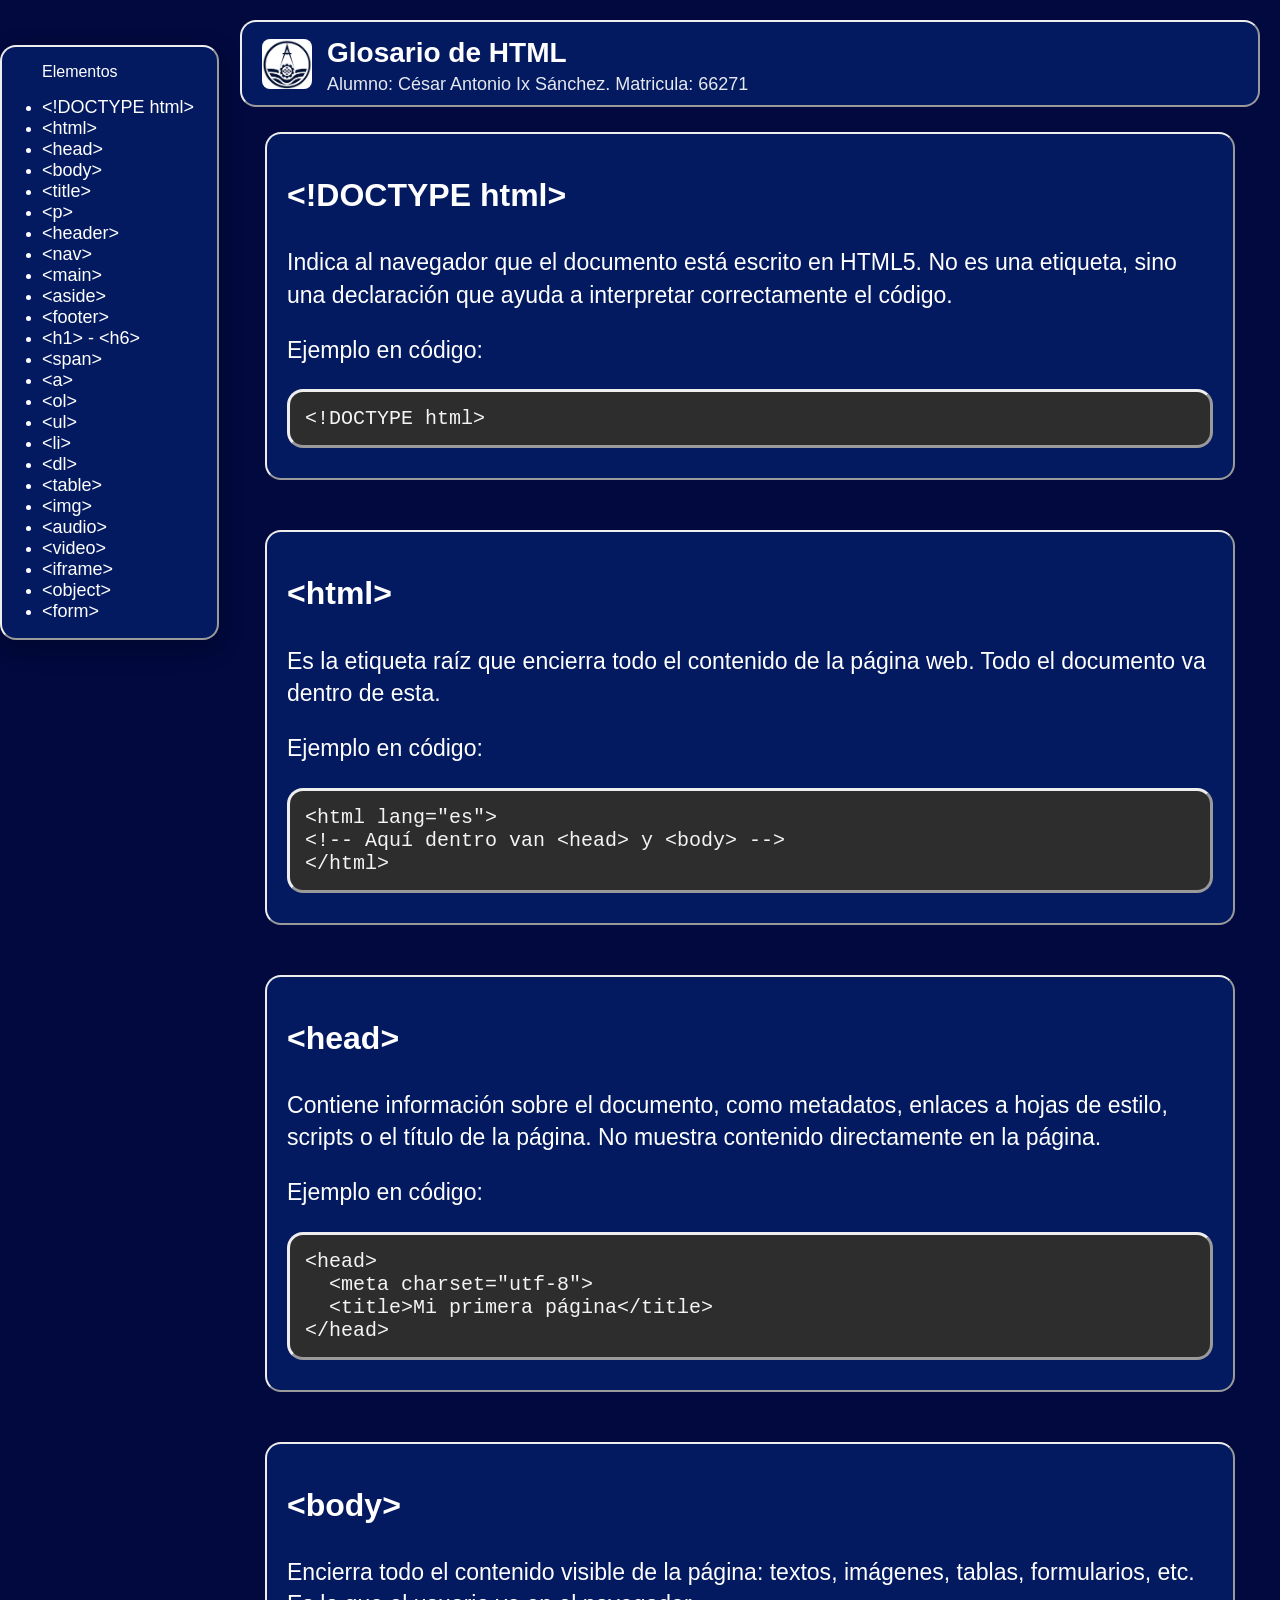
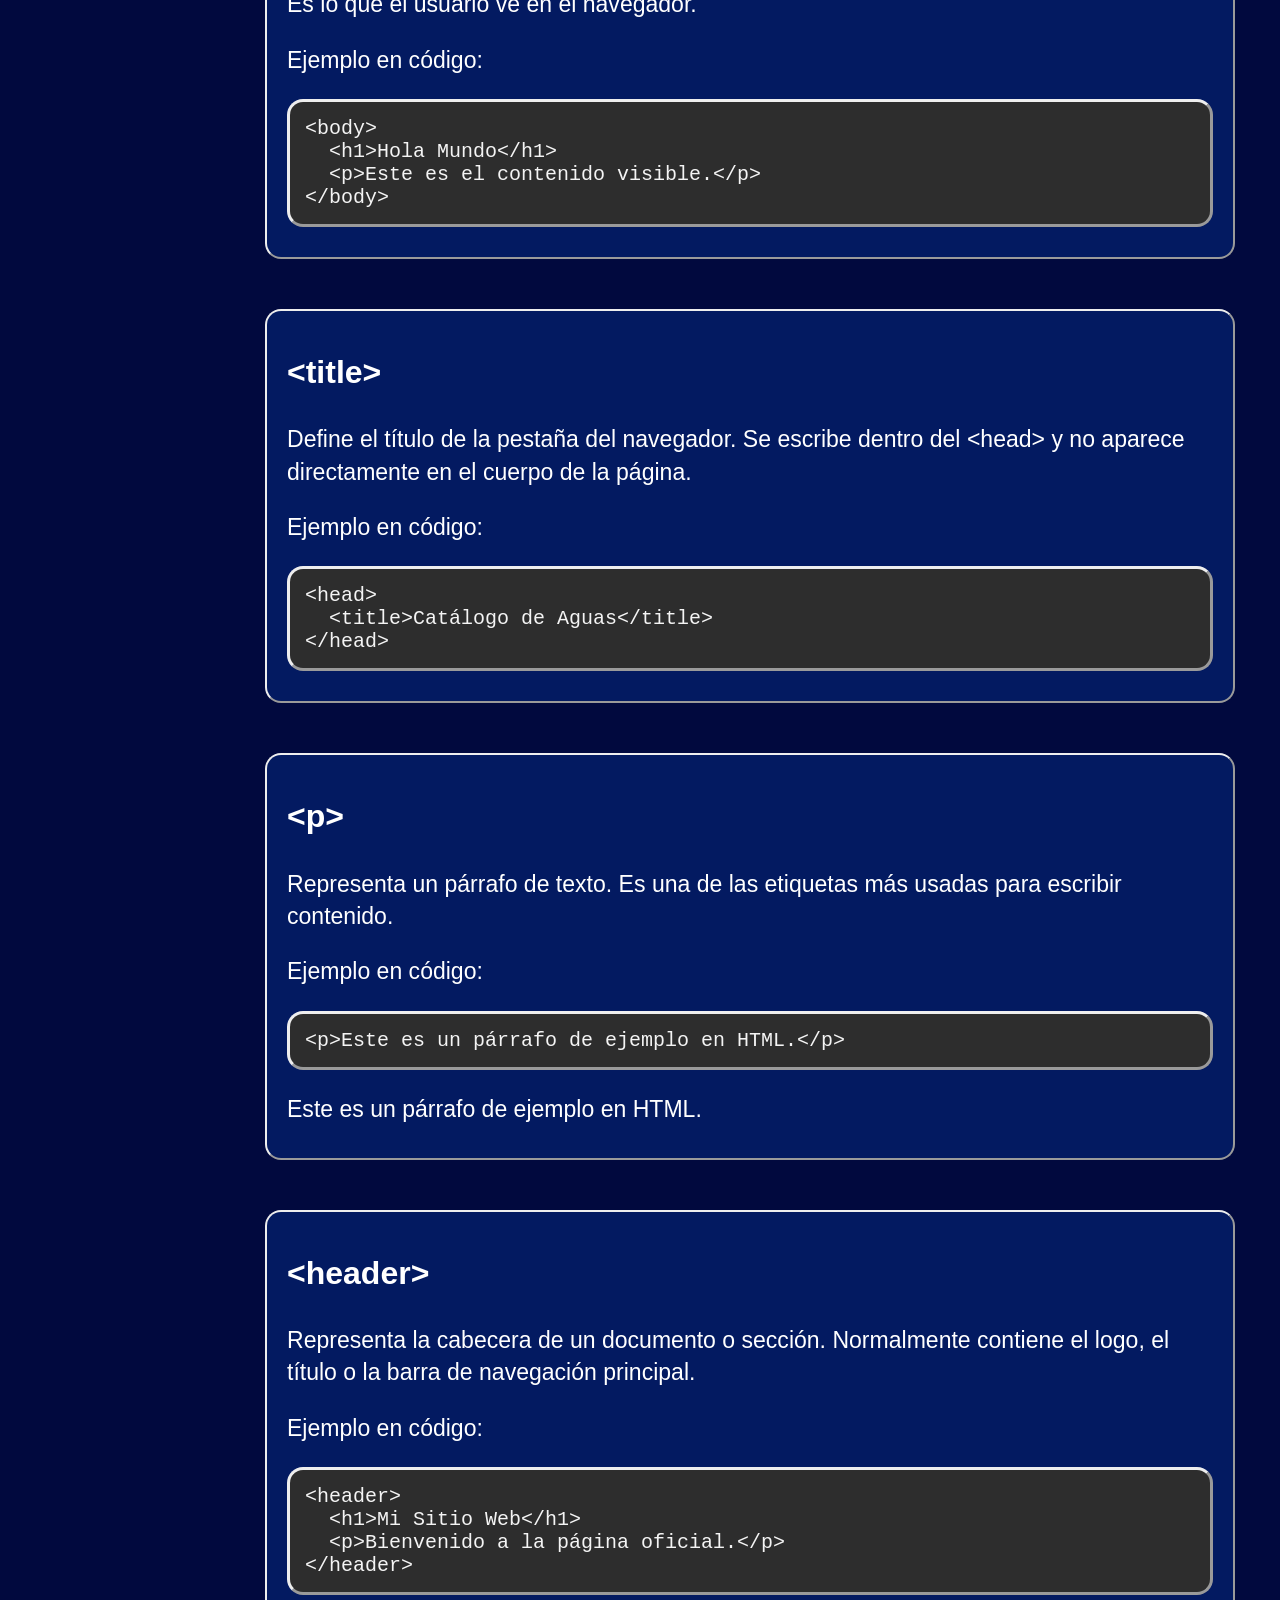
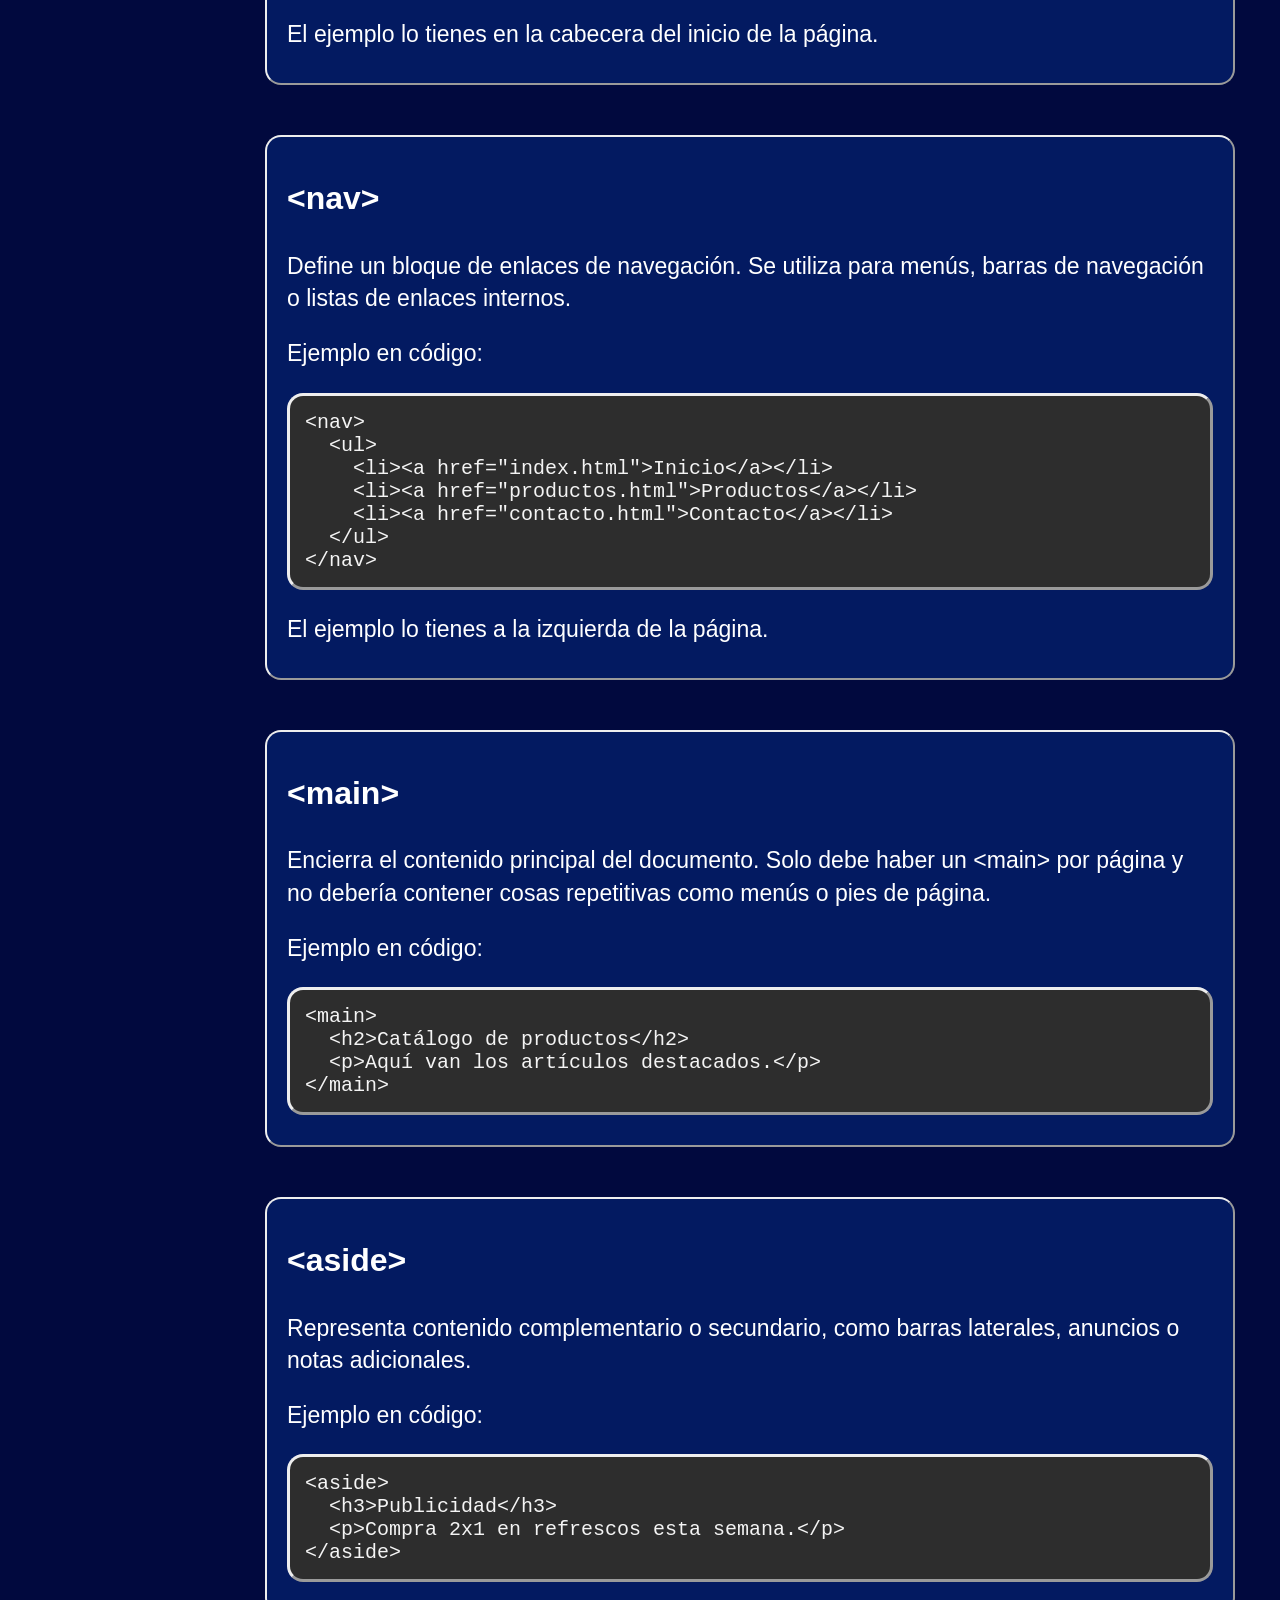
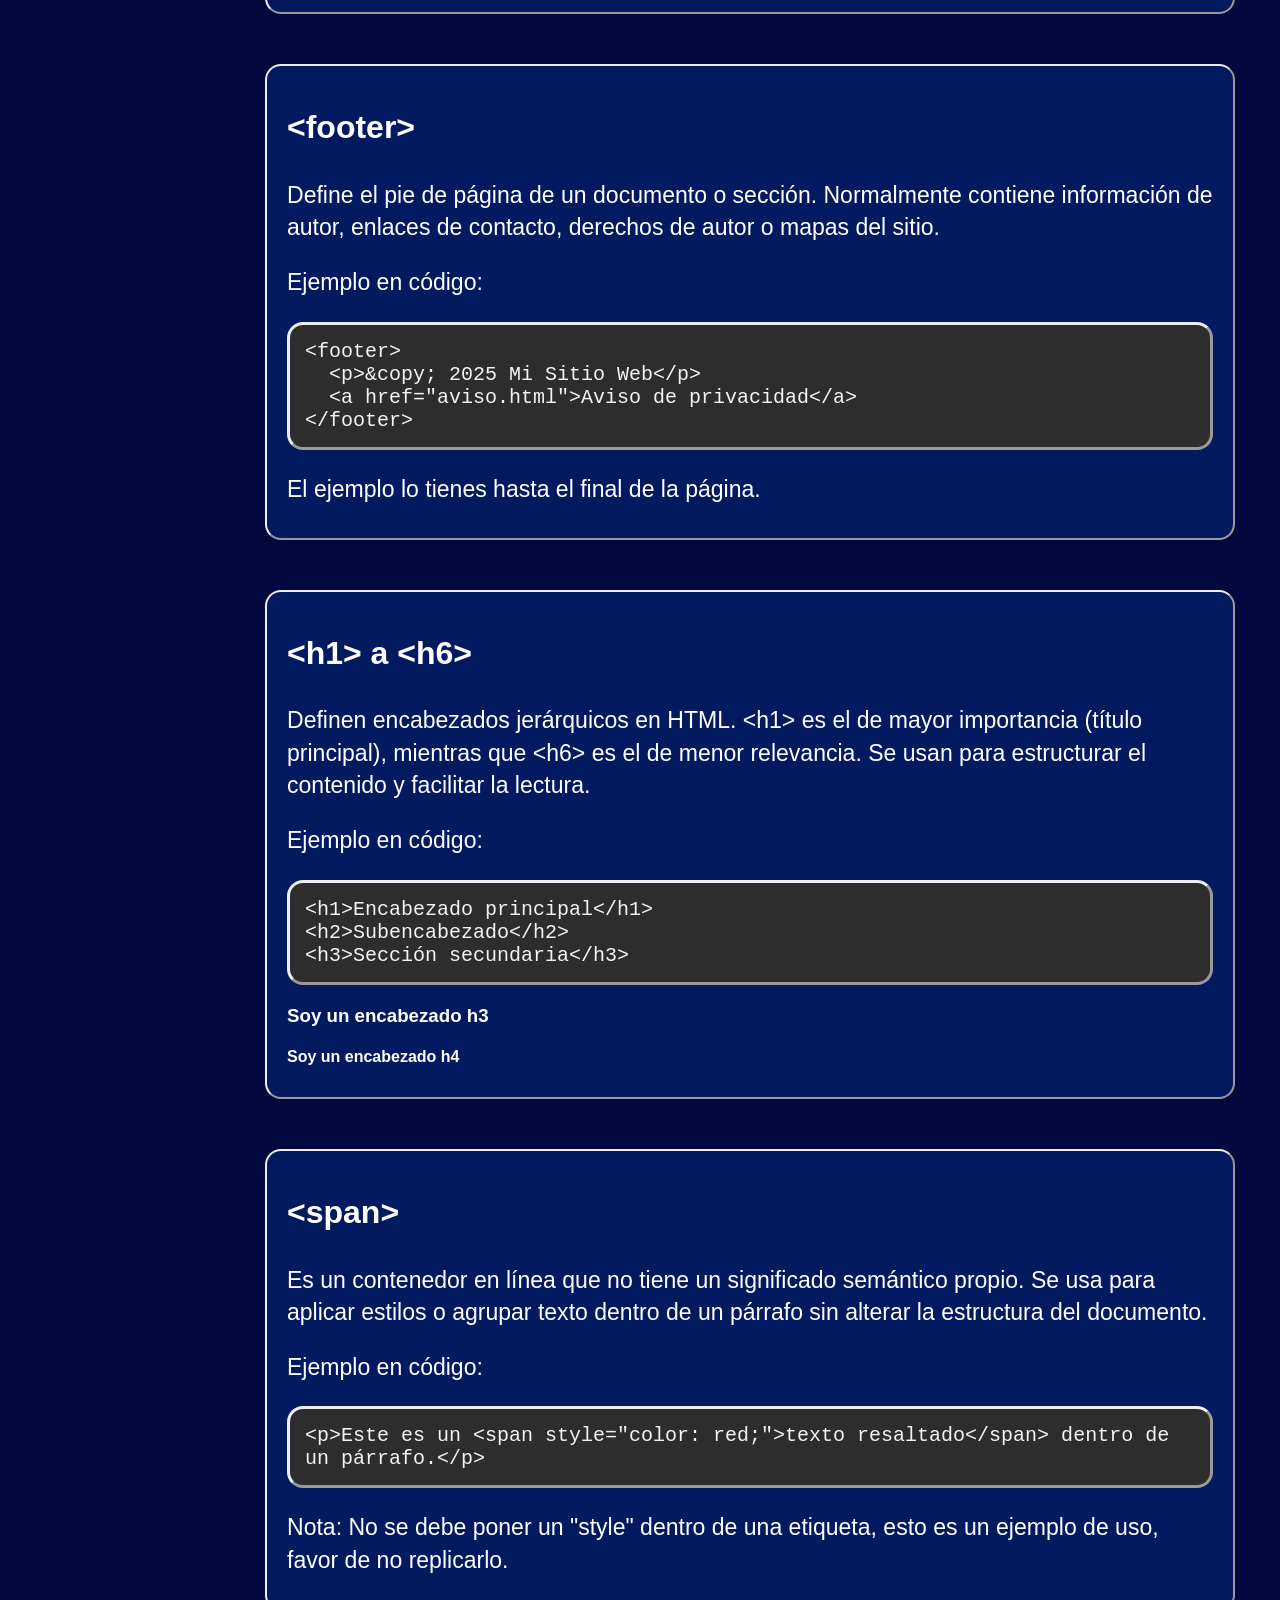
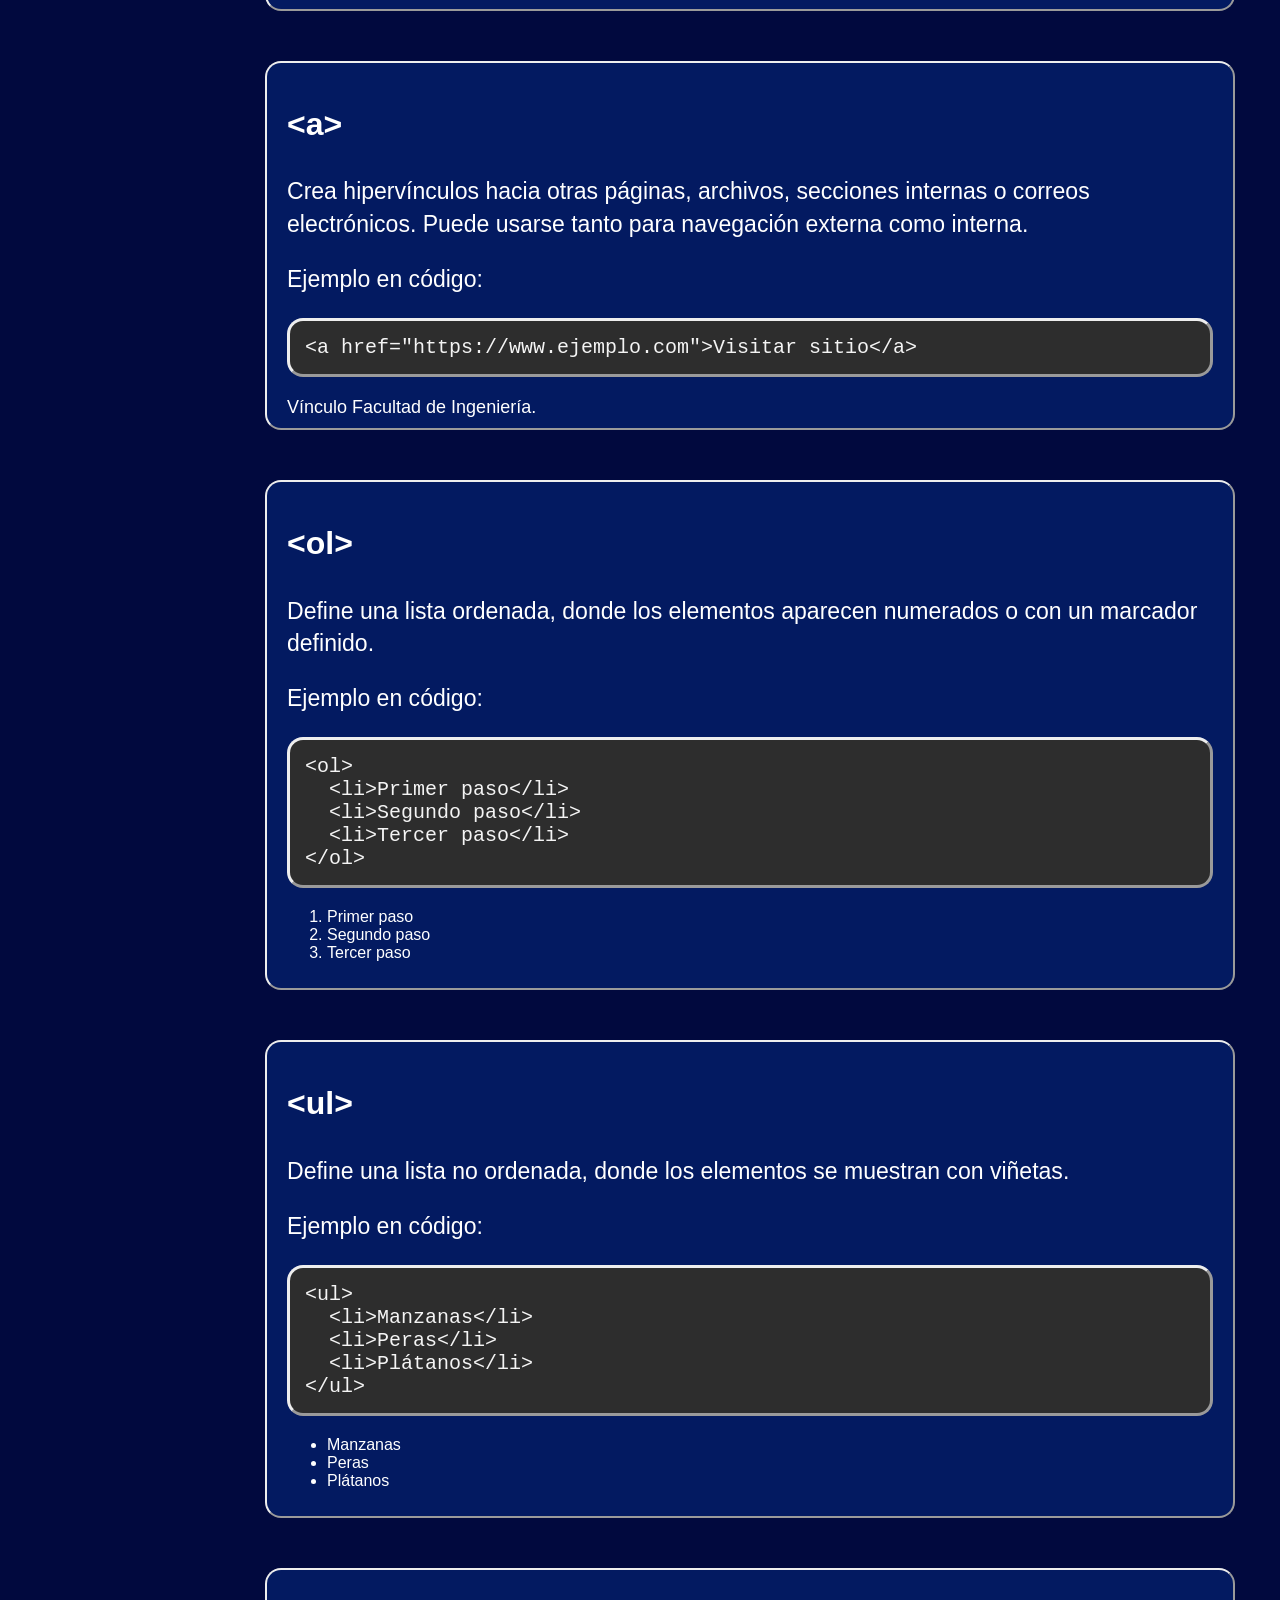
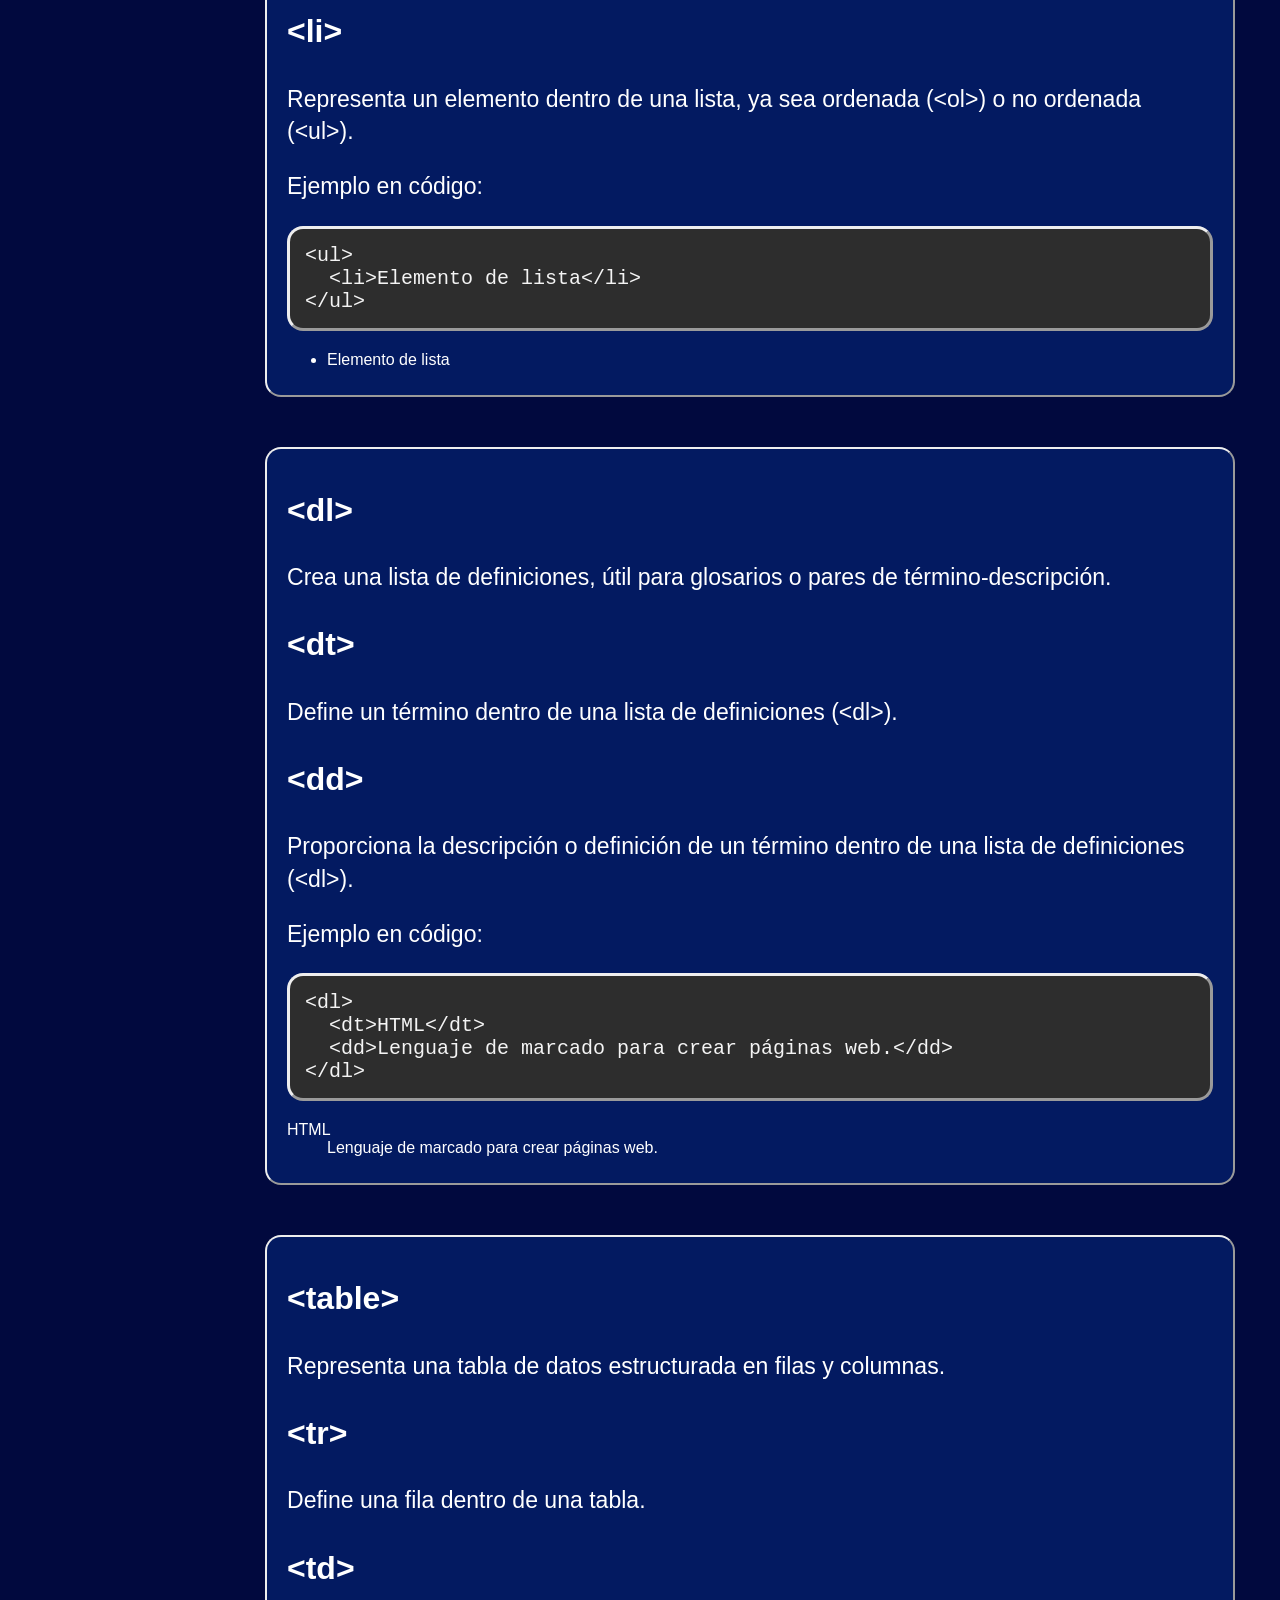
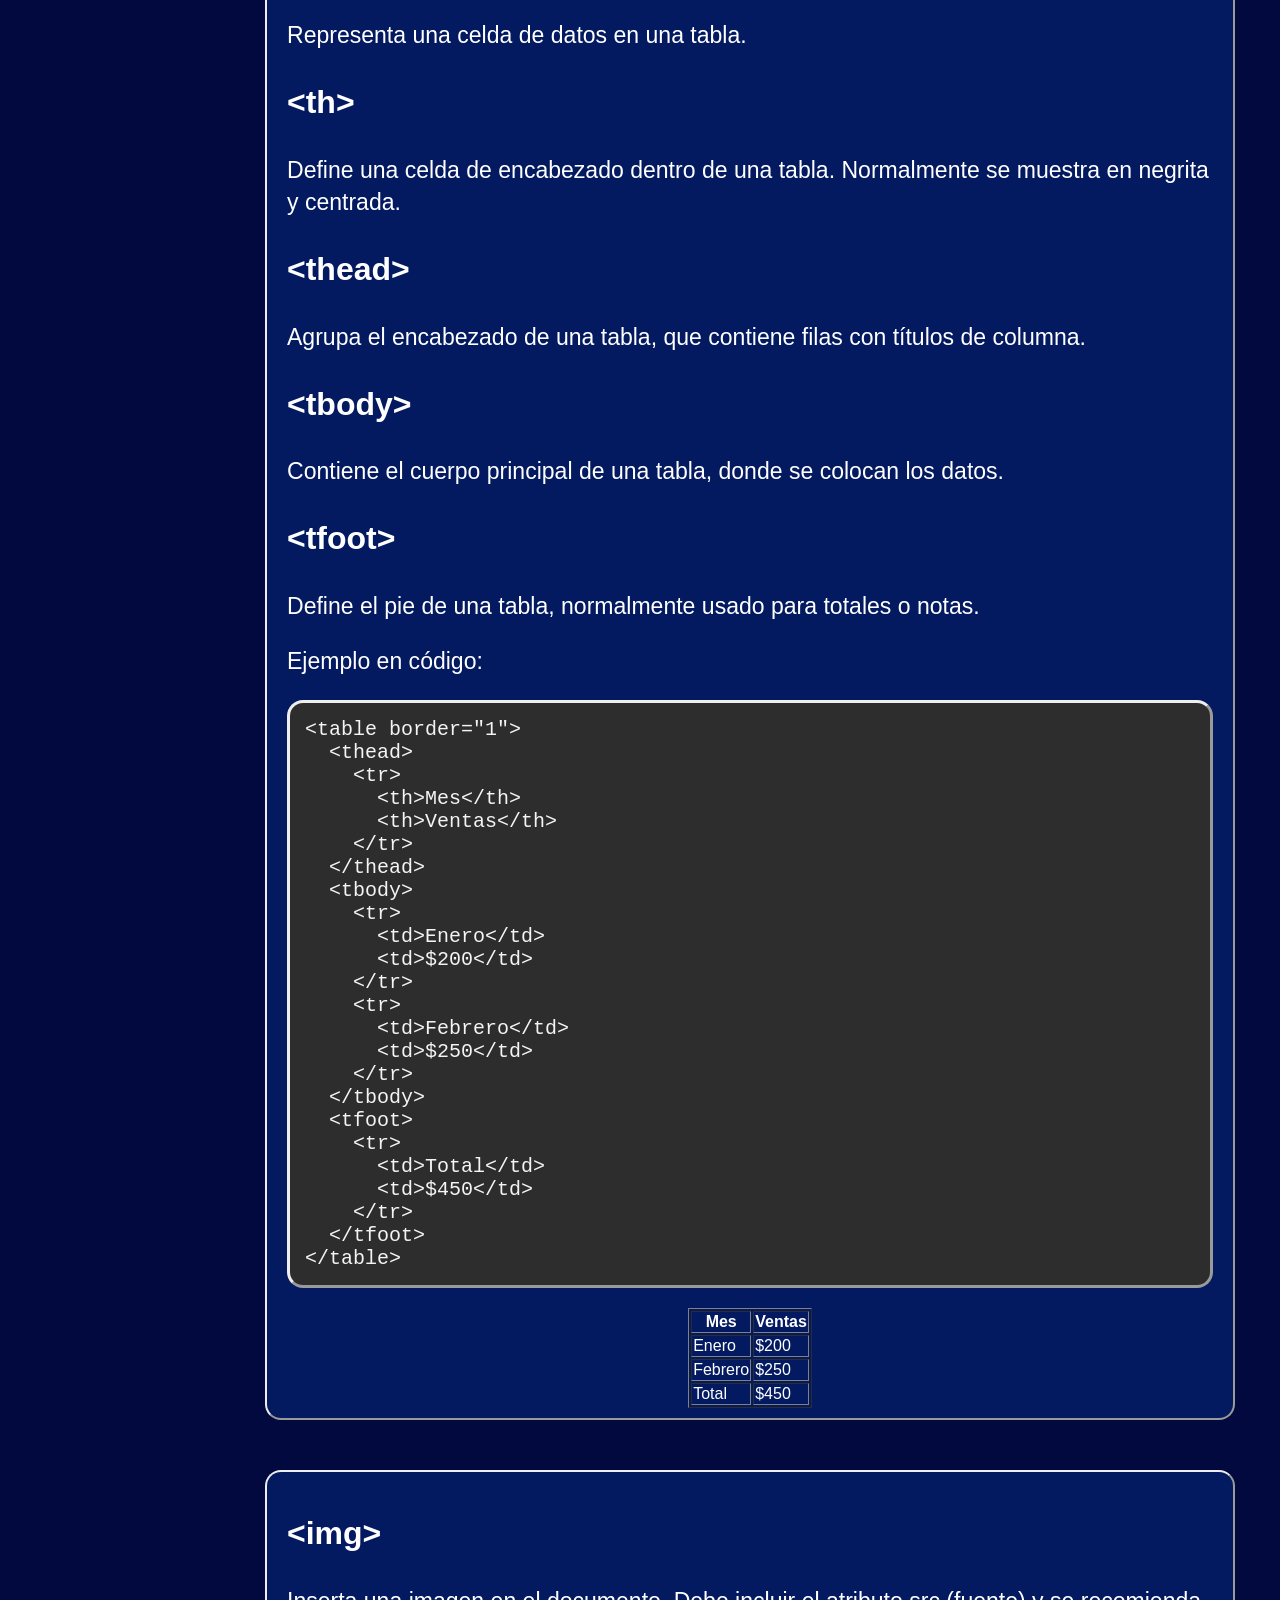
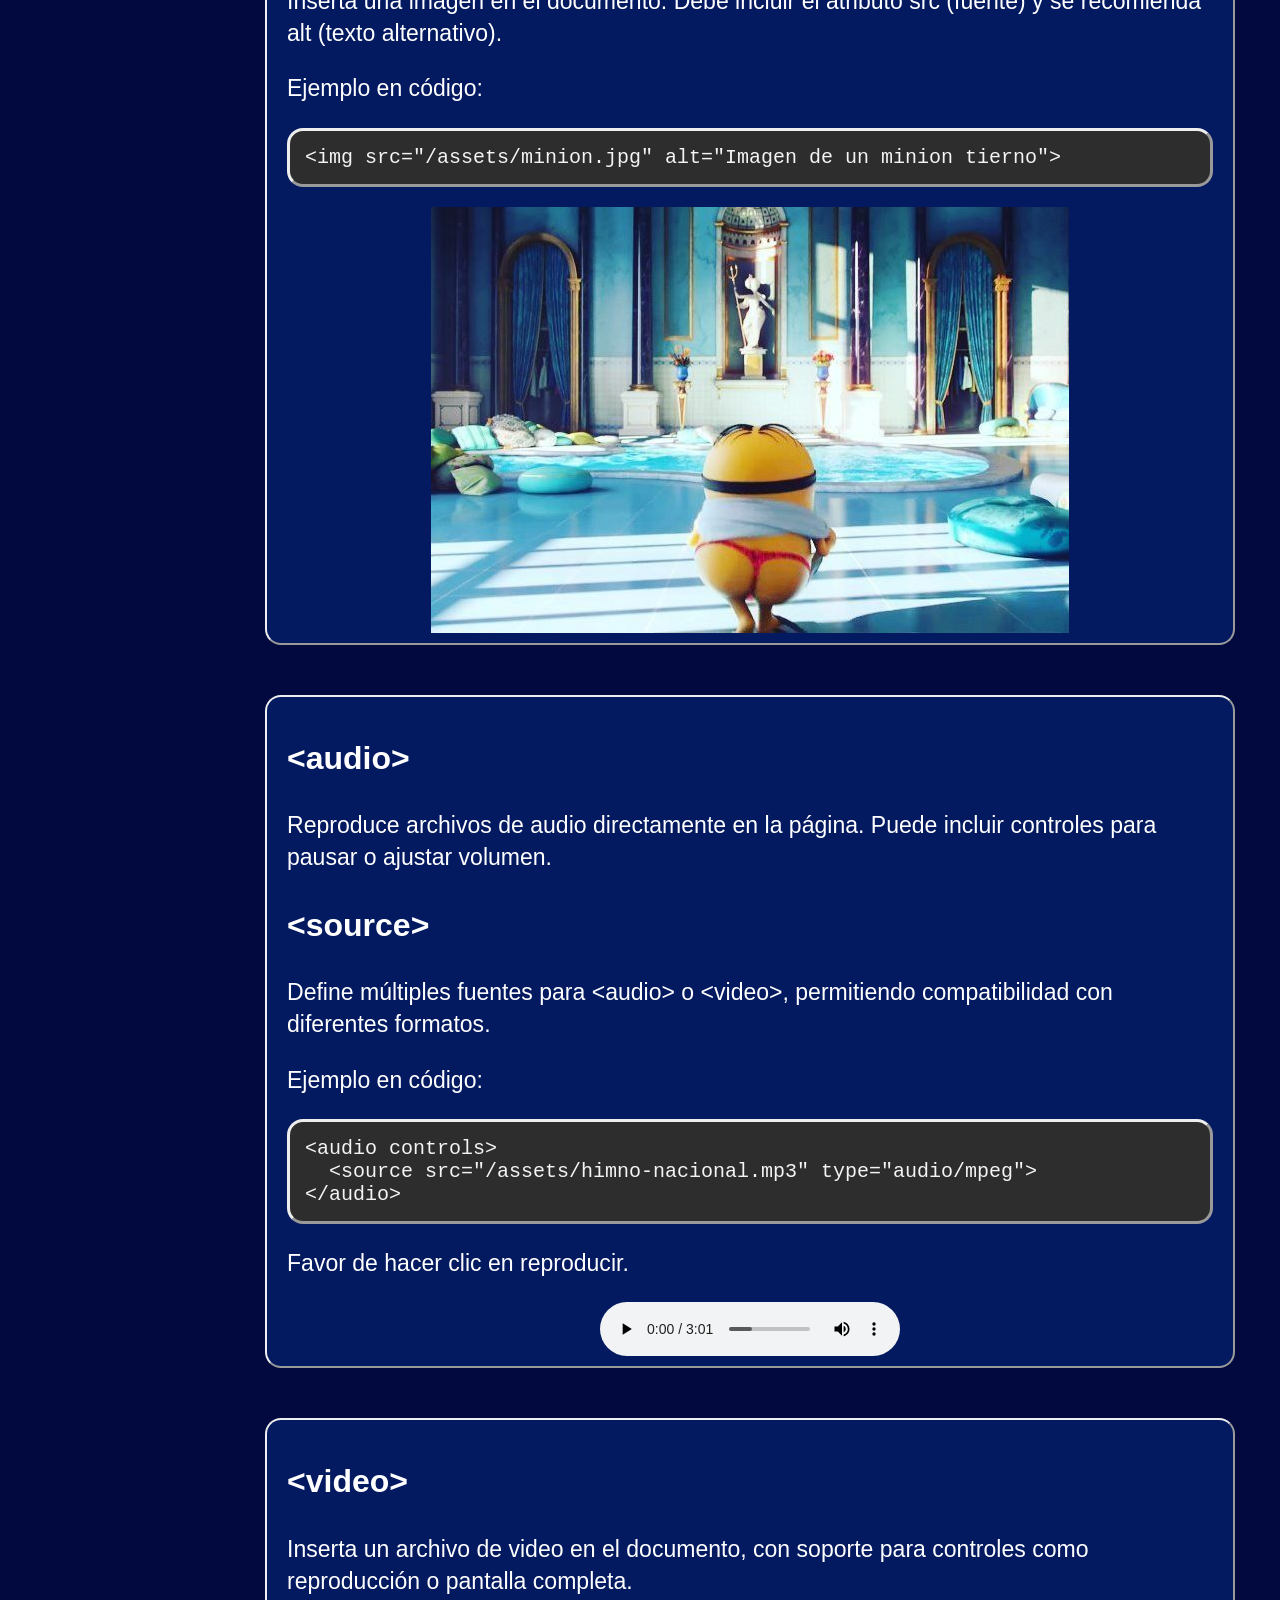
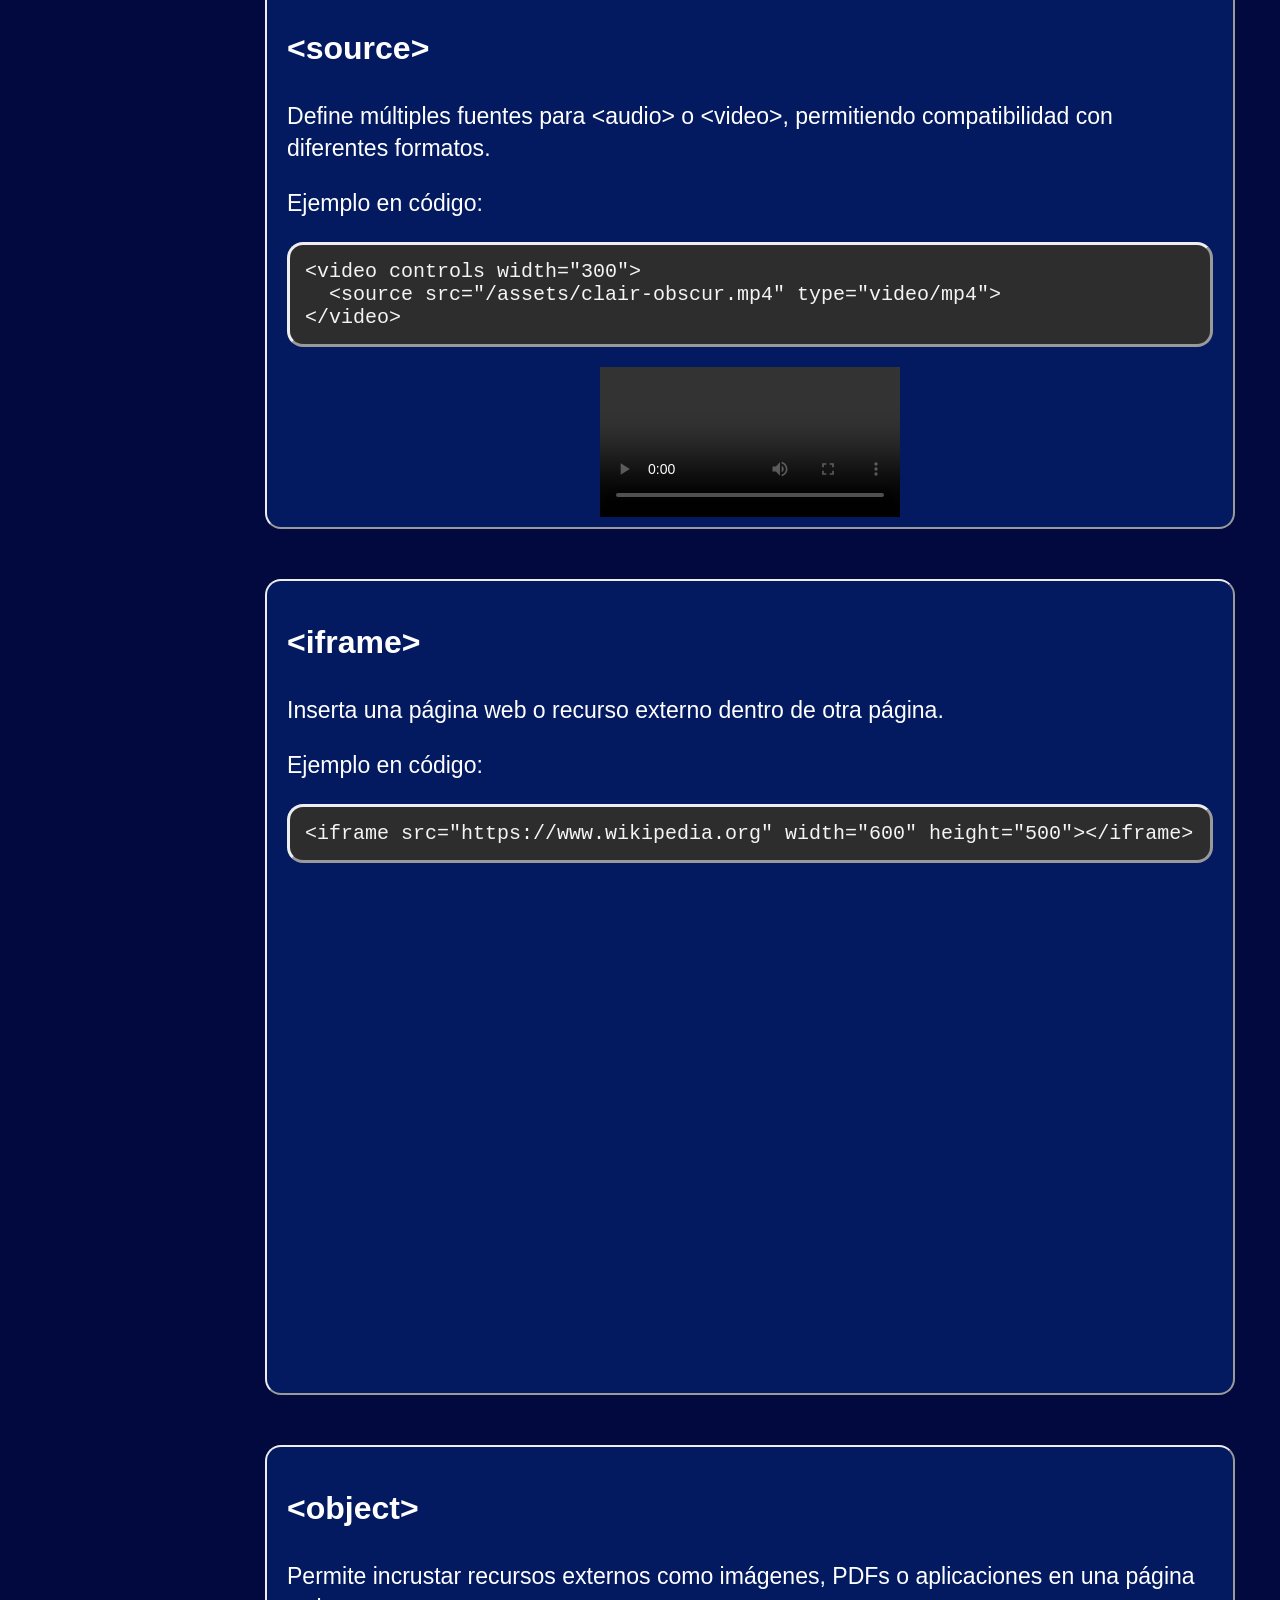
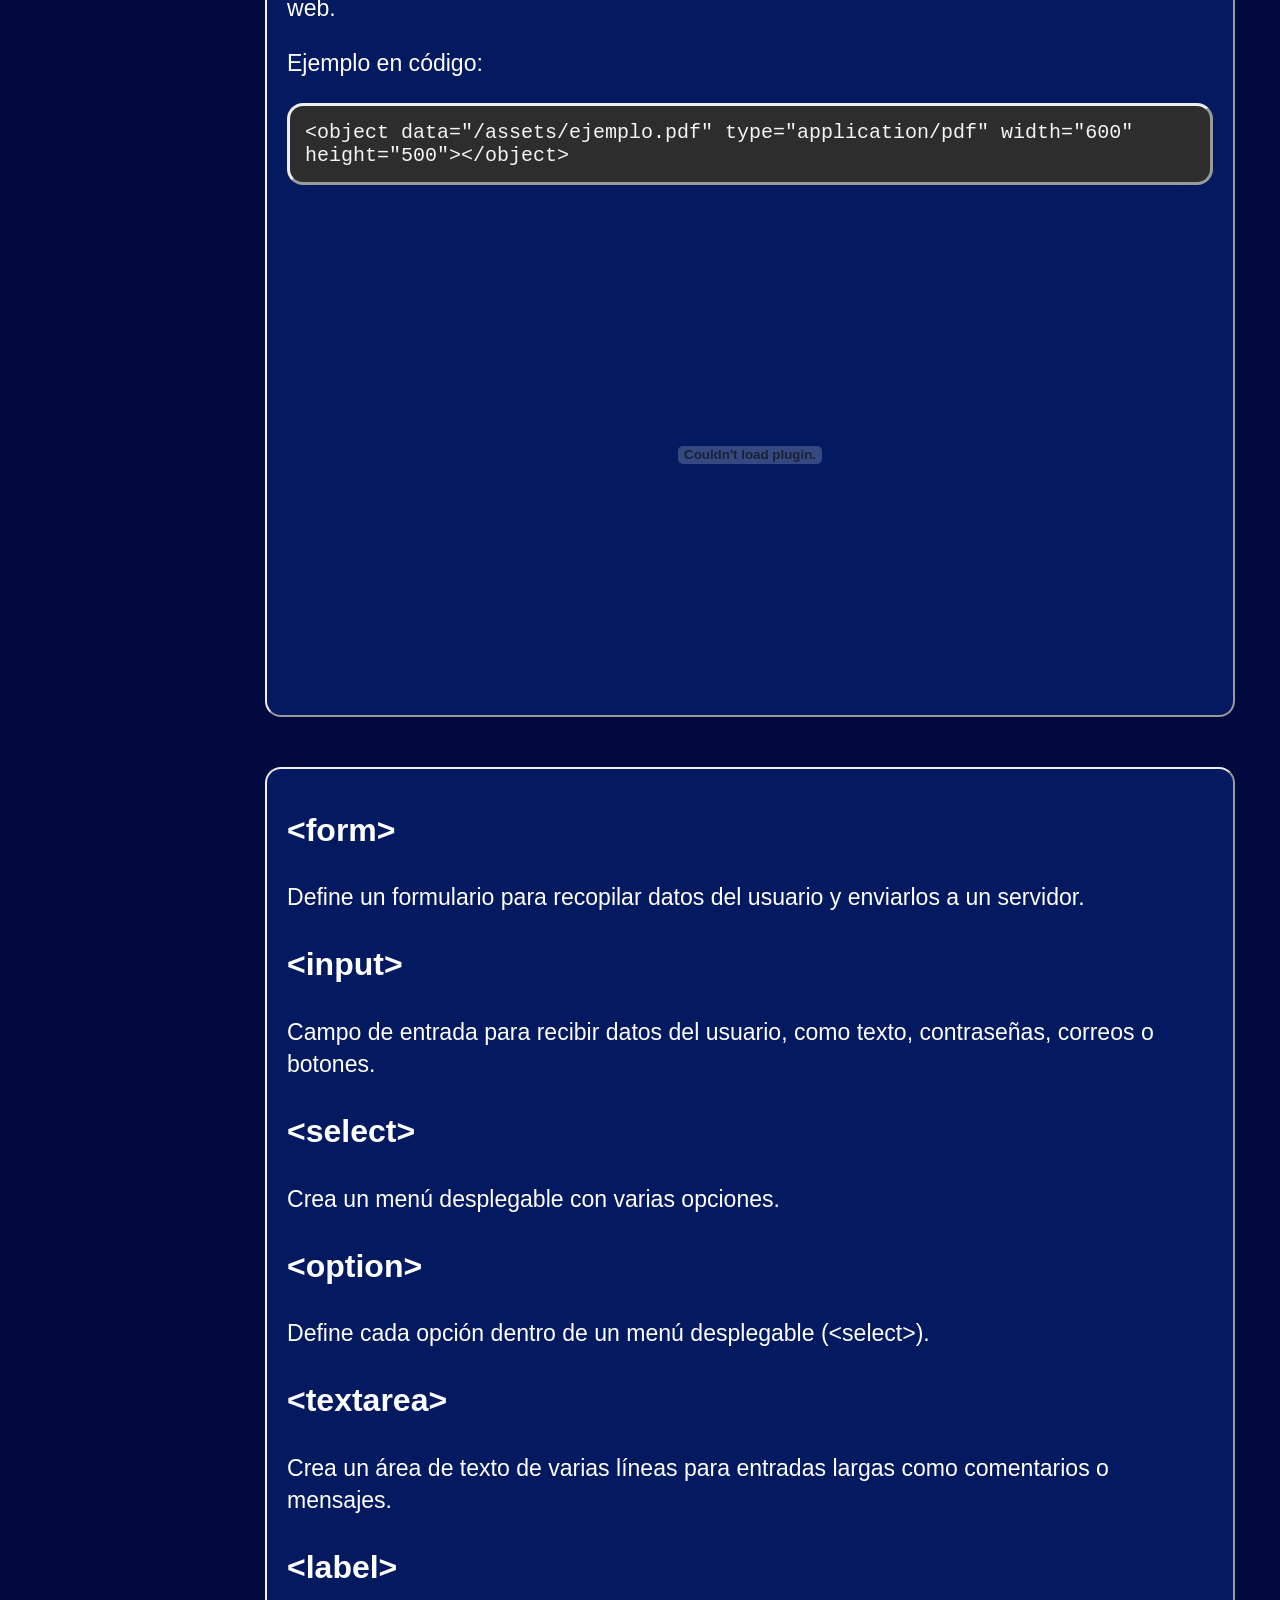
==== index.html @ 96886a95 "feat: :lipstick: Subida del sitio web" ====
<!DOCTYPE html>
<html lang="es">
<head>
    <meta charset="UTF-8">
    <meta name="viewport" content="width=device-width, initial-scale=1.0">
    <title>Cheat Sheet HTML</title>
    <link rel="stylesheet" href="/assets/Styles/main.css">
</head>
<body>
    <!--Barra lateral-->
    <nav class="sidebar" aria-label="Índice de elementos">
        <ul>
            <p>Elementos</p>
            <li><a href="#doctype-html">&lt;!DOCTYPE html&gt;</a></li>
            <li><a href="#html">&lt;html&gt;</a></li>
            <li><a href="#head">&lt;head&gt;</a></li>
            <li><a href="#body">&lt;body&gt;</a></li>
            <li><a href="#title">&lt;title&gt;</a></li>
            <li><a href="#p">&lt;p&gt;</a></li>
            <li><a href="#header">&lt;header&gt;</a></li>
            <li><a href="#nav">&lt;nav&gt;</a></li>
            <li><a href="#main">&lt;main&gt;</a></li>
            <li><a href="#aside">&lt;aside&gt;</a></li>
            <li><a href="#footer">&lt;footer&gt;</a></li>
            <li><a href="#h1-h6">&lt;h1&gt; - &lt;h6&gt;</a></li>
            <li><a href="#span">&lt;span&gt;</a></li>
            <li><a href="#a">&lt;a&gt;</a></li>
            <li><a href="#ol">&lt;ol&gt;</a></li>
            <li><a href="#ul">&lt;ul&gt;</a></li>
            <li><a href="#li">&lt;li&gt;</a></li>
            <li><a href="#dl">&lt;dl&gt;</a></li>
            <li><a href="#table">&lt;table&gt;</a></li>
            <li><a href="#img">&lt;img&gt;</a></li>
            <li><a href="#audio">&lt;audio&gt;</a></li>
            <li><a href="#video">&lt;video&gt;</a></li>
            <li><a href="#iframe">&lt;iframe&gt;</a></li>
            <li><a href="#object">&lt;object&gt;</a></li>
            <li><a href="#form">&lt;form&gt;</a></li>
        </ul>
    </nav>

    <main class="content" role="main">
        <!--Encabezado-->
        <header class="topbar">
            <img src="/assets/logo-fdi.png" alt="Logo" class="logo">
            <div class="encabezado-texto">
                <h1>
                Glosario de HTML
                </h1>
                <h2>
                    Alumno: César Antonio Ix Sánchez. Matricula: 66271
                </h2>
            </div>
        </header>

        <!--Elementos-->
        <div class="elemento">
            <p class="titulo" id="doctype-html">&lt;!DOCTYPE html&gt;</p>
            <p class="definicion">Indica al navegador que el documento está escrito en HTML5. No es una etiqueta, sino una declaración que ayuda a interpretar correctamente el código.</p>
            <p class="definicion">Ejemplo en código:</p>
            <p class="bloque-codigo">&lt;!DOCTYPE html&gt;</p>
        </div>

        <div class="elemento">
            <p class="titulo" id="html">&lt;html&gt;</p>
            <p class="definicion">Es la etiqueta raíz que encierra todo el contenido de la página web. Todo el documento va dentro de esta.</p>
            <p class="definicion">Ejemplo en código:</p>
            <p class="bloque-codigo">&lt;html lang="es"&gt;<br>&lt;!-- Aquí dentro van &lt;head&gt; y &lt;body&gt; --&gt;<br>&lt;/html&gt;</p>
        </div>

        <div class="elemento">
            <p class="titulo" id="head">&lt;head&gt;</p>
            <p class="definicion">Contiene información sobre el documento, como metadatos, enlaces a hojas de estilo, scripts o el título de la página. No muestra contenido directamente en la página.</p>
            <p class="definicion">Ejemplo en código:</p>
            <p class="bloque-codigo">&lt;head&gt;<br>&nbsp;&nbsp;&lt;meta charset="utf-8"&gt;<br>&nbsp;&nbsp;&lt;title&gt;Mi primera página&lt;/title&gt;<br>&lt;/head&gt;</p>
        </div>

        <div class="elemento">
            <p class="titulo" id="body">&lt;body&gt;</p>
            <p class="definicion">Encierra todo el contenido visible de la página: textos, imágenes, tablas, formularios, etc. Es lo que el usuario ve en el navegador.</p>
            <p class="definicion">Ejemplo en código:</p>
            <p class="bloque-codigo">&lt;body&gt;<br>&nbsp;&nbsp;&lt;h1&gt;Hola Mundo&lt;/h1&gt;<br>&nbsp;&nbsp;&lt;p&gt;Este es el contenido visible.&lt;/p&gt;<br>&lt;/body&gt;</p>
        </div>

        <div class="elemento">
            <p class="titulo" id="title">&lt;title&gt;</p>
            <p class="definicion">Define el título de la pestaña del navegador. Se escribe dentro del &lt;head&gt; y no aparece directamente en el cuerpo de la página.</p>
            <p class="definicion">Ejemplo en código:</p>
            <p class="bloque-codigo">&lt;head&gt;<br>&nbsp;&nbsp;&lt;title&gt;Catálogo de Aguas&lt;/title&gt;<br>&lt;/head&gt;</p>
        </div>

        <div class="elemento">
            <p class="titulo" id="p">&lt;p&gt;</p>
            <p class="definicion">Representa un párrafo de texto. Es una de las etiquetas más usadas para escribir contenido.</p>
            <p class="definicion">Ejemplo en código:</p>
            <p class="bloque-codigo">&lt;p&gt;Este es un párrafo de ejemplo en HTML.&lt;/p&gt;</p>
            <p class="definicion">Este es un párrafo de ejemplo en HTML.</p>
        </div>

        <div class="elemento">
            <p class="titulo" id="header">&lt;header&gt;</p>
            <p class="definicion">Representa la cabecera de un documento o sección. Normalmente contiene el logo, el título o la barra de navegación principal.</p>
            <p class="definicion">Ejemplo en código:</p>
            <p class="bloque-codigo">&lt;header&gt;<br>&nbsp;&nbsp;&lt;h1&gt;Mi Sitio Web&lt;/h1&gt;<br>&nbsp;&nbsp;&lt;p&gt;Bienvenido a la página oficial.&lt;/p&gt;<br>&lt;/header&gt;</p>
            <p class="definicion">El ejemplo lo tienes en la cabecera del inicio de la página.</p>
        </div>

        <div class="elemento">
            <p class="titulo" id="nav">&lt;nav&gt;</p>
            <p class="definicion">Define un bloque de enlaces de navegación. Se utiliza para menús, barras de navegación o listas de enlaces internos.</p>
            <p class="definicion">Ejemplo en código:</p>
            <p class="bloque-codigo">&lt;nav&gt;<br>&nbsp;&nbsp;&lt;ul&gt;<br>&nbsp;&nbsp;&nbsp;&nbsp;&lt;li&gt;&lt;a href="index.html"&gt;Inicio&lt;/a&gt;&lt;/li&gt;<br>&nbsp;&nbsp;&nbsp;&nbsp;&lt;li&gt;&lt;a href="productos.html"&gt;Productos&lt;/a&gt;&lt;/li&gt;<br>&nbsp;&nbsp;&nbsp;&nbsp;&lt;li&gt;&lt;a href="contacto.html"&gt;Contacto&lt;/a&gt;&lt;/li&gt;<br>&nbsp;&nbsp;&lt;/ul&gt;<br>&lt;/nav&gt;</p>
            <p class="definicion">El ejemplo lo tienes a la izquierda de la página.</p>
        </div>

        <div class="elemento">
            <p class="titulo" id="main">&lt;main&gt;</p>
            <p class="definicion">Encierra el contenido principal del documento. Solo debe haber un &lt;main&gt; por página y no debería contener cosas repetitivas como menús o pies de página.</p>
            <p class="definicion">Ejemplo en código:</p>
            <p class="bloque-codigo">&lt;main&gt;<br>&nbsp;&nbsp;&lt;h2&gt;Catálogo de productos&lt;/h2&gt;<br>&nbsp;&nbsp;&lt;p&gt;Aquí van los artículos destacados.&lt;/p&gt;<br>&lt;/main&gt;</p>
        </div>

        <div class="elemento">
            <p class="titulo" id="aside">&lt;aside&gt;</p>
            <p class="definicion">Representa contenido complementario o secundario, como barras laterales, anuncios o notas adicionales.</p>
            <p class="definicion">Ejemplo en código:</p>
            <p class="bloque-codigo">&lt;aside&gt;<br>&nbsp;&nbsp;&lt;h3&gt;Publicidad&lt;/h3&gt;<br>&nbsp;&nbsp;&lt;p&gt;Compra 2x1 en refrescos esta semana.&lt;/p&gt;<br>&lt;/aside&gt;</p>
        </div>

        <div class="elemento">
            <p class="titulo" id="footer">&lt;footer&gt;</p>
            <p class="definicion">Define el pie de página de un documento o sección. Normalmente contiene información de autor, enlaces de contacto, derechos de autor o mapas del sitio.</p>
            <p class="definicion">Ejemplo en código:</p>
            <p class="bloque-codigo">&lt;footer&gt;<br>&nbsp;&nbsp;&lt;p&gt;&amp;copy; 2025 Mi Sitio Web&lt;/p&gt;<br>&nbsp;&nbsp;&lt;a href="aviso.html"&gt;Aviso de privacidad&lt;/a&gt;<br>&lt;/footer&gt;</p>
            <p class="definicion">El ejemplo lo tienes hasta el final de la página.</p>
        </div>

        <div class="elemento">
            <p class="titulo" id="h1-h6">&lt;h1&gt; a &lt;h6&gt;</p>
            <p class="definicion">Definen encabezados jerárquicos en HTML. &lt;h1&gt; es el de mayor importancia (título principal), mientras que &lt;h6&gt; es el de menor relevancia. Se usan para estructurar el contenido y facilitar la lectura.</p>
            <p class="definicion">Ejemplo en código:</p>
            <p class="bloque-codigo">&lt;h1&gt;Encabezado principal&lt;/h1&gt;<br>&lt;h2&gt;Subencabezado&lt;/h2&gt;<br>&lt;h3&gt;Sección secundaria&lt;/h3&gt;</p>
            <h3>Soy un encabezado h3</h3>
            <h4>Soy un encabezado h4</h4>
        </div>

        <div class="elemento">
            <p class="titulo" id="span">&lt;span&gt;</p>
            <p class="definicion">Es un contenedor en línea que no tiene un significado semántico propio. Se usa para aplicar estilos o agrupar texto dentro de un párrafo sin alterar la estructura del documento.</p>
            <p class="definicion">Ejemplo en código:</p>
            <p class="bloque-codigo">&lt;p&gt;Este es un &lt;span style="color: red;"&gt;texto resaltado&lt;/span&gt; dentro de un párrafo.&lt;/p&gt;</p>
            <p class="definicion">Nota: No se debe poner un "style" dentro de una etiqueta, esto es un ejemplo de uso, favor de no replicarlo.</p>
        </div>

        <div class="elemento">
            <p class="titulo" id="a">&lt;a&gt;</p>
            <p class="definicion">Crea hipervínculos hacia otras páginas, archivos, secciones internas o correos electrónicos. Puede usarse tanto para navegación externa como interna.</p>
            <p class="definicion">Ejemplo en código:</p>
            <p class="bloque-codigo">&lt;a href="https://www.ejemplo.com"&gt;Visitar sitio&lt;/a&gt;</p>
            <a href="https://fi.uacam.mx" target="_blank">Vínculo Facultad de Ingeniería.</a>
        </div>

        <div class="elemento">
            <p class="titulo" id="ol">&lt;ol&gt;</p>
            <p class="definicion">Define una lista ordenada, donde los elementos aparecen numerados o con un marcador definido.</p>
            <p class="definicion">Ejemplo en código:</p>
            <p class="bloque-codigo">&lt;ol&gt;<br>&nbsp;&nbsp;&lt;li&gt;Primer paso&lt;/li&gt;<br>&nbsp;&nbsp;&lt;li&gt;Segundo paso&lt;/li&gt;<br>&nbsp;&nbsp;&lt;li&gt;Tercer paso&lt;/li&gt;<br>&lt;/ol&gt;</p>
            <ol>
                <li>Primer paso</li>
                <li>Segundo paso</li>
                <li>Tercer paso</li>
            </ol>
        </div>

        <div class="elemento">
            <p class="titulo" id="ul">&lt;ul&gt;</p>
            <p class="definicion">Define una lista no ordenada, donde los elementos se muestran con viñetas.</p>
            <p class="definicion">Ejemplo en código:</p>
            <p class="bloque-codigo">&lt;ul&gt;<br>&nbsp;&nbsp;&lt;li&gt;Manzanas&lt;/li&gt;<br>&nbsp;&nbsp;&lt;li&gt;Peras&lt;/li&gt;<br>&nbsp;&nbsp;&lt;li&gt;Plátanos&lt;/li&gt;<br>&lt;/ul&gt;</p>
            <ul>
                <li>Manzanas</li>
                <li>Peras</li>
                <li>Plátanos</li>
            </ul>
        </div>

        <div class="elemento">
            <p class="titulo" id="li">&lt;li&gt;</p>
            <p class="definicion">Representa un elemento dentro de una lista, ya sea ordenada (&lt;ol&gt;) o no ordenada (&lt;ul&gt;).</p>
            <p class="definicion">Ejemplo en código:</p>
            <p class="bloque-codigo">&lt;ul&gt;<br>&nbsp;&nbsp;&lt;li&gt;Elemento de lista&lt;/li&gt;<br>&lt;/ul&gt;</p>
            <ul>
                <li>Elemento de lista</li>
            </ul>
        </div>

        <div class="elemento">
            <p class="titulo" id="dl">&lt;dl&gt;</p>
            <p class="definicion">Crea una lista de definiciones, útil para glosarios o pares de término-descripción.</p>
            <p class="titulo">&lt;dt&gt;</p>
            <p class="definicion">Define un término dentro de una lista de definiciones (&lt;dl&gt;).</p>
            <p class="titulo">&lt;dd&gt;</p>
            <p class="definicion">Proporciona la descripción o definición de un término dentro de una lista de definiciones (&lt;dl&gt;).</p>
            <p class="definicion">Ejemplo en código:</p>
            <p class="bloque-codigo">&lt;dl&gt;<br>&nbsp;&nbsp;&lt;dt&gt;HTML&lt;/dt&gt;<br>&nbsp;&nbsp;&lt;dd&gt;Lenguaje de marcado para crear páginas web.&lt;/dd&gt;<br>&lt;/dl&gt;</p>
            <dl>
                <dt>HTML</dt>
                <dd>Lenguaje de marcado para crear páginas web.</dd>
            </dl>
        </div>

        <div class="elemento">
            <p class="titulo" id="table">&lt;table&gt;</p>
            <p class="definicion">Representa una tabla de datos estructurada en filas y columnas.</p>
            <p class="titulo">&lt;tr&gt;</p>
            <p class="definicion">Define una fila dentro de una tabla.</p>
            <p class="titulo">&lt;td&gt;</p>
            <p class="definicion">Representa una celda de datos en una tabla.</p>
            <p class="titulo">&lt;th&gt;</p>
            <p class="definicion">Define una celda de encabezado dentro de una tabla. Normalmente se muestra en negrita y centrada.</p>
            <p class="titulo">&lt;thead&gt;</p>
            <p class="definicion">Agrupa el encabezado de una tabla, que contiene filas con títulos de columna.</p>
            <p class="titulo">&lt;tbody&gt;</p>
            <p class="definicion">Contiene el cuerpo principal de una tabla, donde se colocan los datos.</p>
            <p class="titulo">&lt;tfoot&gt;</p>
            <p class="definicion">Define el pie de una tabla, normalmente usado para totales o notas.</p>
            <p class="definicion">Ejemplo en código:</p>
            <p class="bloque-codigo">&lt;table border="1"&gt;<br>&nbsp;&nbsp;&lt;thead&gt;<br>&nbsp;&nbsp;&nbsp;&nbsp;&lt;tr&gt;<br>&nbsp;&nbsp;&nbsp;&nbsp;&nbsp;&nbsp;&lt;th&gt;Mes&lt;/th&gt;<br>&nbsp;&nbsp;&nbsp;&nbsp;&nbsp;&nbsp;&lt;th&gt;Ventas&lt;/th&gt;<br>&nbsp;&nbsp;&nbsp;&nbsp;&lt;/tr&gt;<br>&nbsp;&nbsp;&lt;/thead&gt;<br>&nbsp;&nbsp;&lt;tbody&gt;<br>&nbsp;&nbsp;&nbsp;&nbsp;&lt;tr&gt;<br>&nbsp;&nbsp;&nbsp;&nbsp;&nbsp;&nbsp;&lt;td&gt;Enero&lt;/td&gt;<br>&nbsp;&nbsp;&nbsp;&nbsp;&nbsp;&nbsp;&lt;td&gt;$200&lt;/td&gt;<br>&nbsp;&nbsp;&nbsp;&nbsp;&lt;/tr&gt;<br>&nbsp;&nbsp;&nbsp;&nbsp;&lt;tr&gt;<br>&nbsp;&nbsp;&nbsp;&nbsp;&nbsp;&nbsp;&lt;td&gt;Febrero&lt;/td&gt;<br>&nbsp;&nbsp;&nbsp;&nbsp;&nbsp;&nbsp;&lt;td&gt;$250&lt;/td&gt;<br>&nbsp;&nbsp;&nbsp;&nbsp;&lt;/tr&gt;<br>&nbsp;&nbsp;&lt;/tbody&gt;<br>&nbsp;&nbsp;&lt;tfoot&gt;<br>&nbsp;&nbsp;&nbsp;&nbsp;&lt;tr&gt;<br>&nbsp;&nbsp;&nbsp;&nbsp;&nbsp;&nbsp;&lt;td&gt;Total&lt;/td&gt;<br>&nbsp;&nbsp;&nbsp;&nbsp;&nbsp;&nbsp;&lt;td&gt;$450&lt;/td&gt;<br>&nbsp;&nbsp;&nbsp;&nbsp;&lt;/tr&gt;<br>&nbsp;&nbsp;&lt;/tfoot&gt;<br>&lt;/table&gt;</p>
            <div class="centrado">
                <table border="1">
                    <thead>
                        <tr>
                        <th>Mes</th>
                        <th>Ventas</th>
                        </tr>
                    </thead>
                    <tbody>
                        <tr>
                        <td>Enero</td>
                        <td>$200</td>
                        </tr>
                        <tr>
                        <td>Febrero</td>
                        <td>$250</td>
                        </tr>
                    </tbody>
                    <tfoot>
                        <tr>
                        <td>Total</td>
                        <td>$450</td>
                        </tr>
                    </tfoot>
                </table>
            </div>
        </div>

        <div class="elemento">
            <p class="titulo" id="img">&lt;img&gt;</p>
            <p class="definicion">Inserta una imagen en el documento. Debe incluir el atributo src (fuente) y se recomienda alt (texto alternativo).</p>
            <p class="definicion">Ejemplo en código:</p>
            <p class="bloque-codigo">&lt;img src="/assets/minion.jpg" alt="Imagen de un minion tierno"&gt;</p>
            <div class="centrado">
                <img src="/assets/minion.jpg" alt="Imagen de un minion tierno">
            </div>
        </div>

        <div class="elemento">
            <p class="titulo" id="audio">&lt;audio&gt;</p>
            <p class="definicion">Reproduce archivos de audio directamente en la página. Puede incluir controles para pausar o ajustar volumen.</p>
            <p class="titulo">&lt;source&gt;</p>
            <p class="definicion">Define múltiples fuentes para &lt;audio&gt; o &lt;video&gt;, permitiendo compatibilidad con diferentes formatos.</p>
            <p class="definicion">Ejemplo en código:</p>
            <p class="bloque-codigo">&lt;audio controls&gt;<br>&nbsp;&nbsp;&lt;source src="/assets/himno-nacional.mp3" type="audio/mpeg"&gt;<br>&lt;/audio&gt;</p>
            <p class="definicion">Favor de hacer clic en reproducir.</p>
            <div class="centrado">
                <audio controls>
                    <source src="/assets/halo.mp3" type="audio/mpeg">
                    Tu navegador no soporta el elemento de audio.
                </audio>
            </div>
        </div>

        <div class="elemento">
            <p class="titulo" id="video">&lt;video&gt;</p>
            <p class="definicion">Inserta un archivo de video en el documento, con soporte para controles como reproducción o pantalla completa.</p>
            <p class="titulo">&lt;source&gt;</p>
            <p class="definicion">Define múltiples fuentes para &lt;audio&gt; o &lt;video&gt;, permitiendo compatibilidad con diferentes formatos.</p>
            <p class="definicion">Ejemplo en código:</p>
            <p class="bloque-codigo">&lt;video controls width="300"&gt;<br>&nbsp;&nbsp;&lt;source src="/assets/clair-obscur.mp4" type="video/mp4"&gt;<br>&lt;/video&gt;</p>
            <div class="centrado">
                <video controls>
                    <source src="/assets/clair-obscur.mp4" type="video/mp4">
                    Tu navegador no soporta el elemento de audio.
                </video>
            </div>
        </div>

        <div class="elemento">
            <p class="titulo" id="iframe">&lt;iframe&gt;</p>
            <p class="definicion">Inserta una página web o recurso externo dentro de otra página.</p>
            <p class="definicion">Ejemplo en código:</p>
            <p class="bloque-codigo">&lt;iframe src="https://www.wikipedia.org" width="600" height="500"&gt;&lt;/iframe&gt;</p>
            <div class="centrado">
                <iframe src="https://www.wikipedia.org" frameborder="0" width="600" height="500"></iframe>
            </div>
        </div>

        <div class="elemento">
            <p class="titulo" id="object">&lt;object&gt;</p>
            <p class="definicion">Permite incrustar recursos externos como imágenes, PDFs o aplicaciones en una página web.</p>
            <p class="definicion">Ejemplo en código:</p>
            <p class="bloque-codigo">&lt;object data="/assets/ejemplo.pdf" type="application/pdf" width="600" height="500"&gt;&lt;/object&gt;</p>
            <div class="centrado">
                <object data="/assets/ejemplo.pdf" type="application/pdf" width="600" height="500"></object>
            </div>
        </div>

        <div class="elemento">
            <p class="titulo" id="form">&lt;form&gt;</p>
            <p class="definicion">Define un formulario para recopilar datos del usuario y enviarlos a un servidor.</p>
            <p class="titulo">&lt;input&gt;</p>
            <p class="definicion">Campo de entrada para recibir datos del usuario, como texto, contraseñas, correos o botones.</p>
            <p class="titulo">&lt;select&gt;</p>
            <p class="definicion">Crea un menú desplegable con varias opciones.</p>
            <p class="titulo">&lt;option&gt;</p>
            <p class="definicion">Define cada opción dentro de un menú desplegable (&lt;select&gt;).</p>
            <p class="titulo">&lt;textarea&gt;</p>
            <p class="definicion">Crea un área de texto de varias líneas para entradas largas como comentarios o mensajes.</p>
            <p class="titulo">&lt;label&gt;</p>
            <p class="definicion">Proporciona una etiqueta descriptiva para un campo de formulario, mejorando la accesibilidad.</p>
            <p class="definicion">Ejemplo en código:</p>
            <p class="bloque-codigo">&lt;form&gt;<br>&nbsp;&nbsp;&lt;p&gt;Formulario de ejemplo&lt;/p&gt;<br>&nbsp;&nbsp;&lt;label for="nombre"&gt;Nombre:&lt;/label&gt;<br>&nbsp;&nbsp;&lt;input type="text" id="nombre" name="nombre" placeholder="Escribe tu nombre"&gt;<br>&nbsp;&nbsp;&lt;label for="correo"&gt;Correo electrónico:&lt;/label&gt;<br>&nbsp;&nbsp;&lt;input type="email" id="correo" name="correo" placeholder="Escribe tu correo"&gt;<br>&nbsp;&nbsp;&lt;label for="pais"&gt;País:&lt;/label&gt;<br>&nbsp;&nbsp;&lt;select id="pais" name="pais"&gt;<br>&nbsp;&nbsp;&nbsp;&nbsp;&lt;option value="mx"&gt;México&lt;/option&gt;<br>&nbsp;&nbsp;&nbsp;&nbsp;&lt;option value="es"&gt;España&lt;/option&gt;<br>&nbsp;&nbsp;&nbsp;&nbsp;&lt;option value="ar"&gt;Argentina&lt;/option&gt;<br>&nbsp;&nbsp;&lt;/select&gt;<br>&nbsp;&nbsp;&lt;label for="mensaje"&gt;Mensaje:&lt;/label&gt;<br>&nbsp;&nbsp;&lt;textarea id="mensaje" name="mensaje" placeholder="Escribe tu mensaje aquí..."&gt;&lt;/textarea&gt;<br>&nbsp;&nbsp;&lt;button type="button"&gt;Enviar&lt;/button&gt;<br>&lt;/form&gt;</p>
            <div class="formulario">
                <form>
                    <p class="titulo-formulario">Formulario de ejemplo</p>
                    <div class="campo">
                        <label for="nombre">Nombre:</label>
                        <input type="text" id="nombre" name="nombre" placeholder="Escribe tu nombre">
                    </div>

                    <div class="campo">
                        <label for="correo">Correo electrónico:</label>
                        <input type="email" id="correo" name="correo" placeholder="Escribe tu correo">
                    </div>
                    
                    <div class="campo">
                        <label for="pais">País:</label>
                        <select id="pais" name="pais">
                            <option value="mx">México</option>
                            <option value="es">España</option>
                            <option value="ar">Argentina</option>
                        </select>
                    </div>

                    <div class="campo">
                        <label for="mensaje">Mensaje:</label>
                        <textarea id="mensaje" name="mensaje" placeholder="Escribe tu mensaje aquí..."></textarea>
                    </div>

                    <div class="campo">
                        <button type="button">Enviar</button>
                    </div>
                </form>
            </div>
        </div>
    </main>

    <!--Pie de página-->
    <footer>
        <p>&copy; 2025 Cheat Sheet HTML | Todos los derechos reservados :v</p>
    </footer>
</body>
</html>
---- assets/Styles/main.css ----
body {
    font-family: Arial, Helvetica, sans-serif;
    background-color: #01093e;
    margin: 0;
    display: flex;
    flex-direction: column;
}

h1 {
    font-size: 40px;
    color: white;
    padding-top: 5px;
}

h2 {
    font-size: 30px;
    color: white;
    padding-top: 5px;
}

a {
    color: white;
    text-decoration: none;
    font-size: 18px;
}

.sidebar {
    width: 215px;
    position: fixed;
    top: 5%;
    left: 0;
    background-color: #031a61;
    color: white;
    border-top-right-radius: 20px;
    border-bottom-right-radius: 20px;
    box-shadow: 0 8px 24px rgba(0, 0, 0, .25);
    border: 2px solid;
    border-radius: 16px;
    border-style: outset;
}

.content {
    margin-left: 220px;
    padding: 20px;
    overflow: hidden;
    flex: 1;
    display: flex;
    flex-direction: column;
}

.elemento {
    color: white;
    display: block;
    margin: 25px;
    padding: 10px 20px;
    word-wrap: break-word;
    overflow-wrap: break-word;
    background-color: #031a61;
    border: 2px solid;
    border-radius: 16px;
    border-style: outset;
}

.titulo {
    font-size: 2.5vw;
    font-weight: bold;
    line-height: 1.2;
}

.definicion {
    font-size: 1.8vw;
    line-height: 1.4;
}

.bloque-codigo {
    background-color: #2d2d2d;
    color: #f4f4f4;
    padding: 15px;
    border: 3px solid;
    border-radius: 16px;
    border-style: outset;
    font-family: 'Courier New', Courier, monospace;
    white-space: pre-wrap;
    word-wrap: break-word;
    font-size: 20px;
    display: block;
    white-space: pre-wrap;
    box-sizing: border-box;
}

.topbar {
    display: flex;
    align-items: center;
    background-color: #031a61;
    padding: 10px 20px;
    color: white;
    border-bottom: 3px solid #020b45;
    width: 100%;
    box-sizing: border-box;
    border: 2px solid;
    border-radius: 16px;
    border-style: outset;
}

.topbar .logo {
    height: 50px;
    width: auto;
    margin-right: 15px;
    border-radius: 8px;
}

.encabezado-texto h1 {
    font-size: 28px;
    margin: 0;
}

.encabezado-texto h2 {
    font-size: 18px;
    margin: 0;
    font-weight: normal;
    opacity: 0.9;
}

footer {
    color: whitesmoke;
    text-align: center;
    padding: 20px 0;
    margin-top: 40px;
    font-size: 20px;
}

.centrado {
    justify-content: center;
    align-items: center;
    overflow: hidden;
    flex: 1;
    display: flex;
    flex-direction: column;
}

.formulario {
    background-color: #112d83; 
    color: white; 
    border: 2px solid;
    border-radius: 16px;
    border-style: outset;
    padding: 16px;
    max-width: 400px;
    margin: 15px auto; 
    box-sizing: border-box;
}

.titulo-formulario {
    text-align: center;
    font-size: 24px;
    margin-bottom: 20px;
}

.campo {
    margin-bottom: 25px;
}

label {
    display: block;
    font-size: 18px;
    margin-bottom: 6px;
}
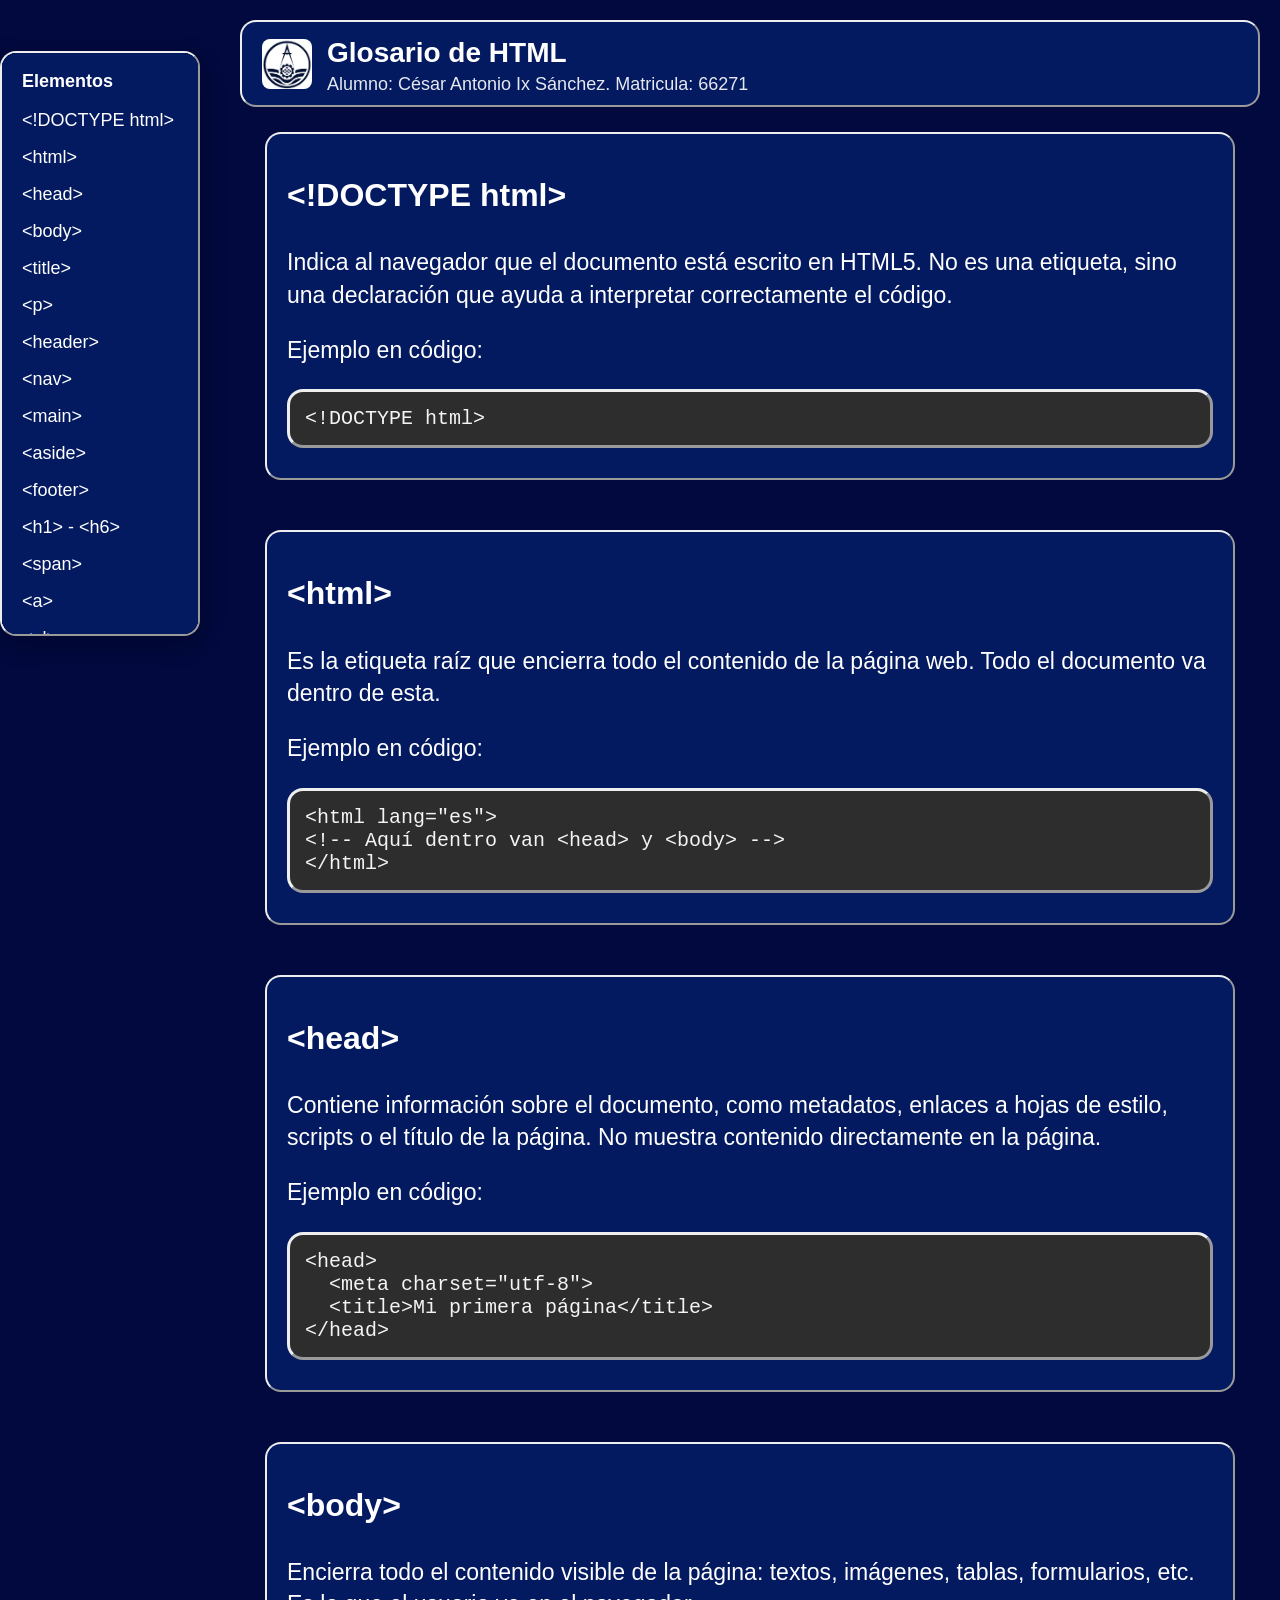
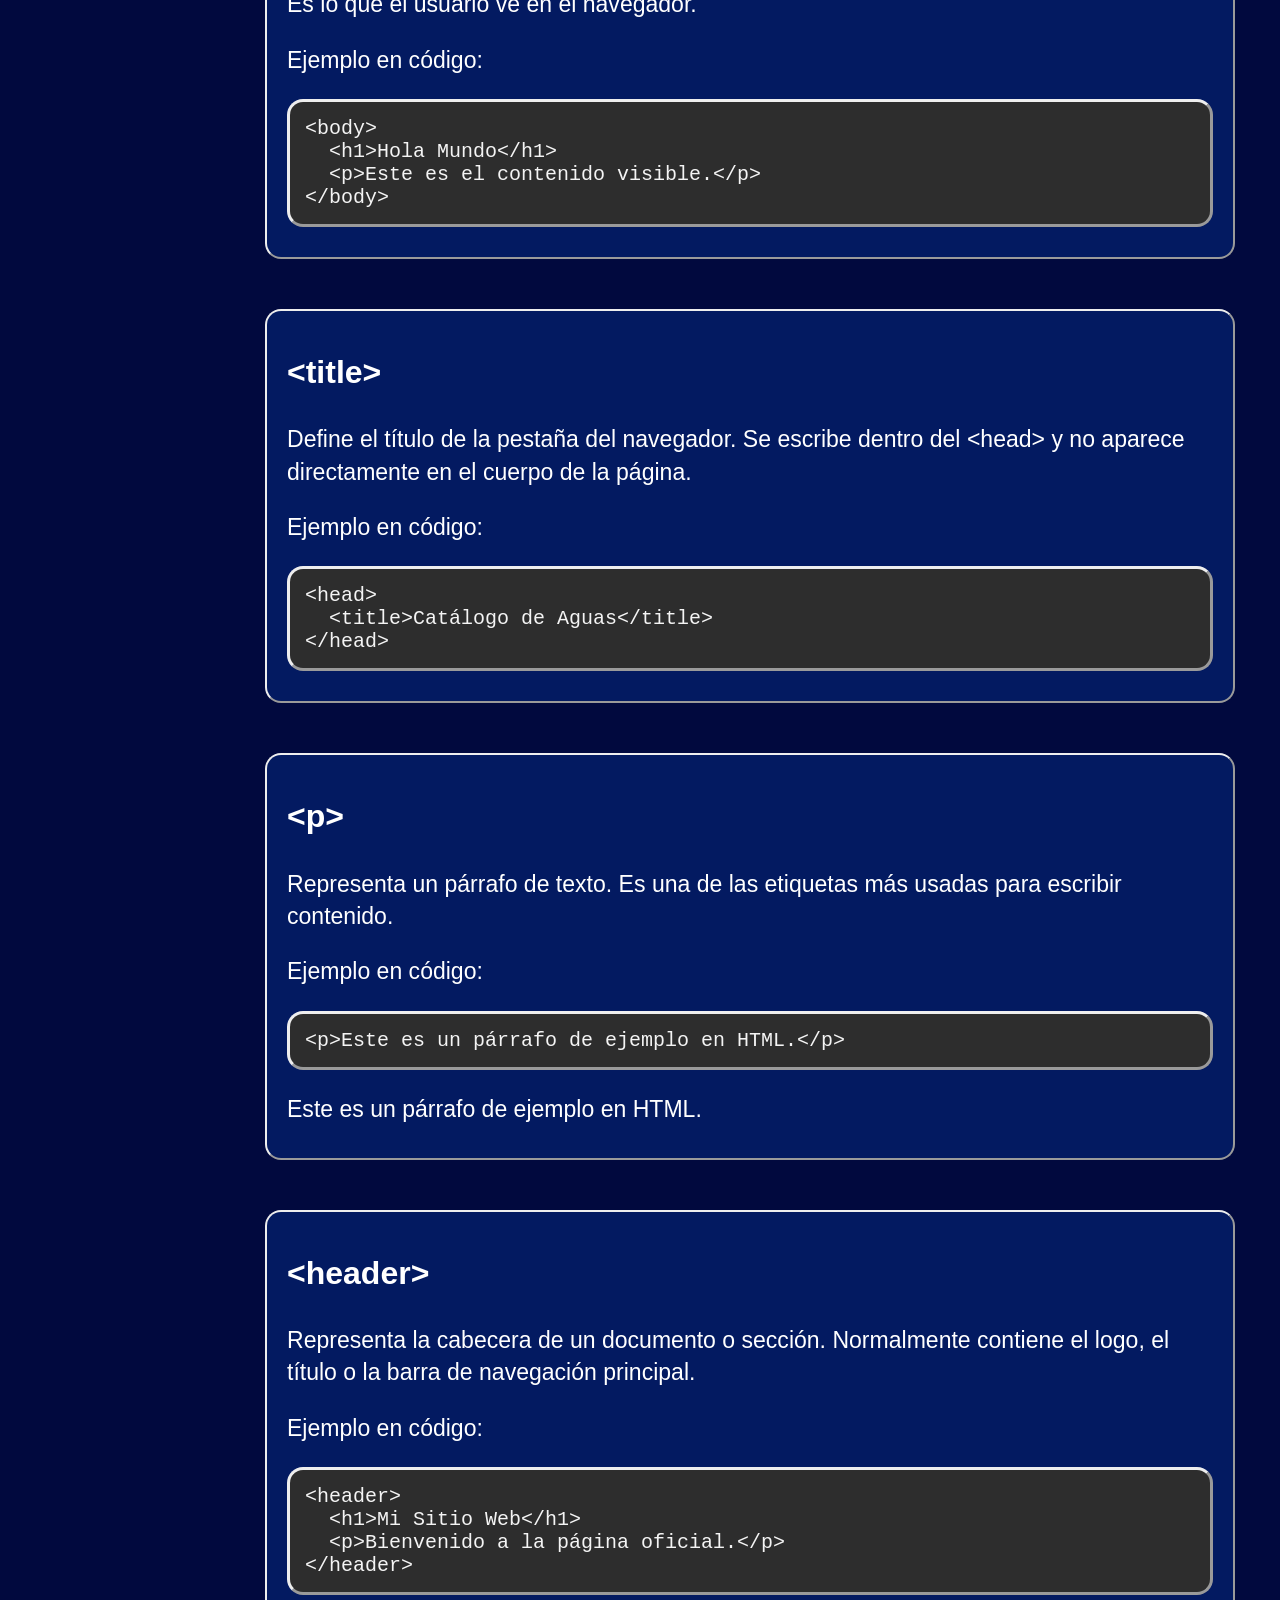
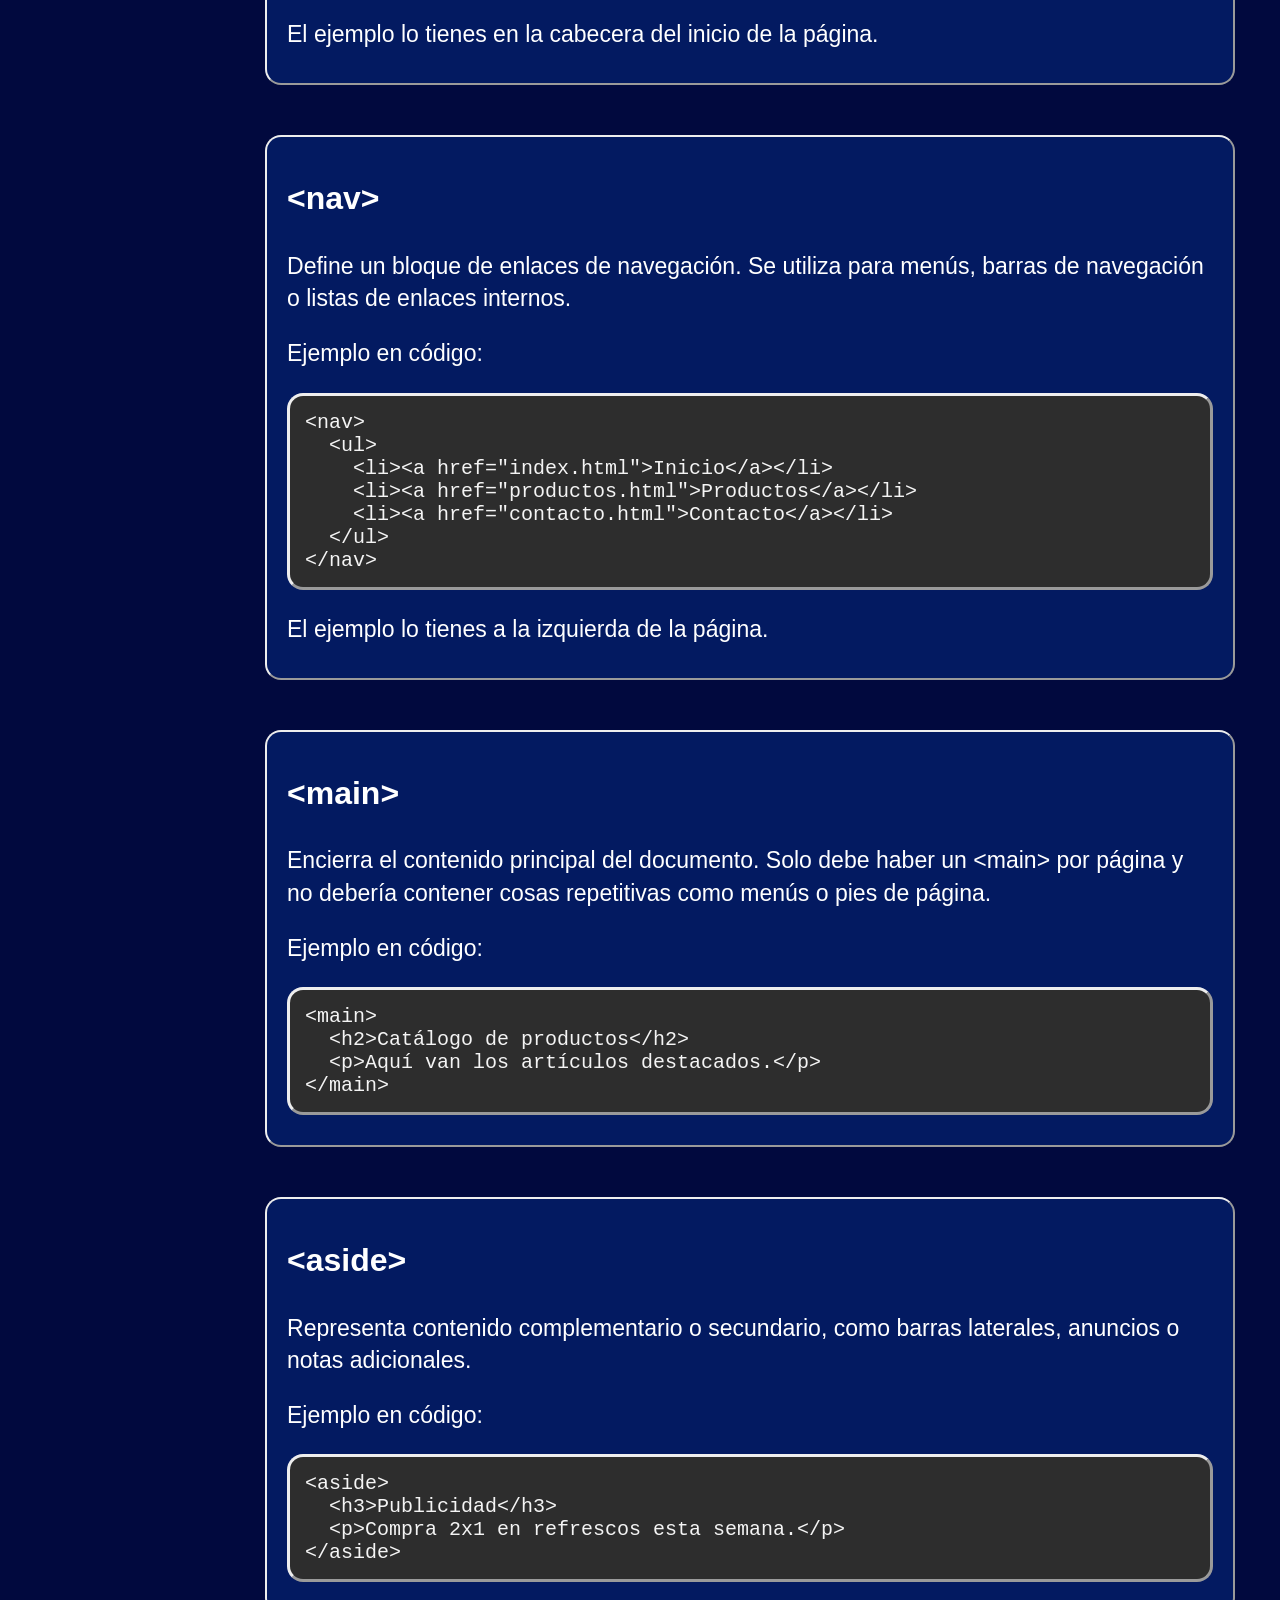
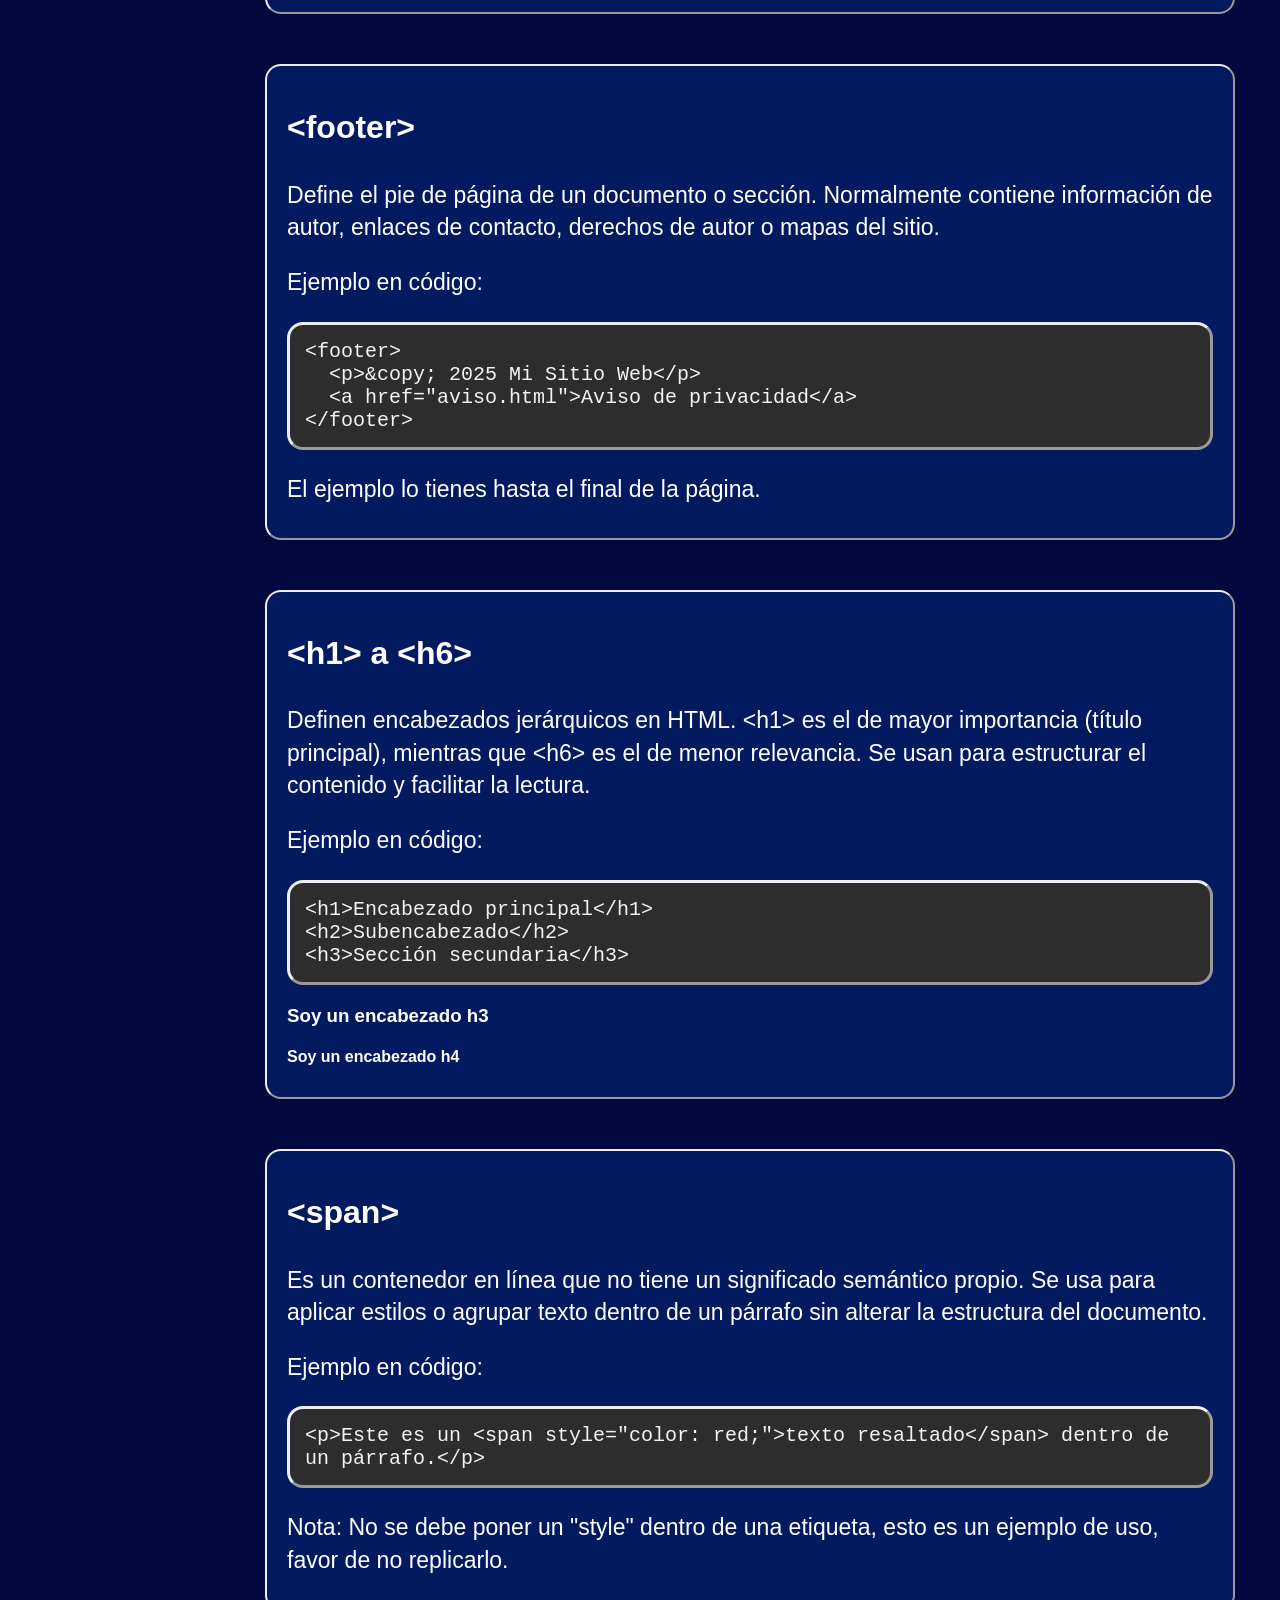
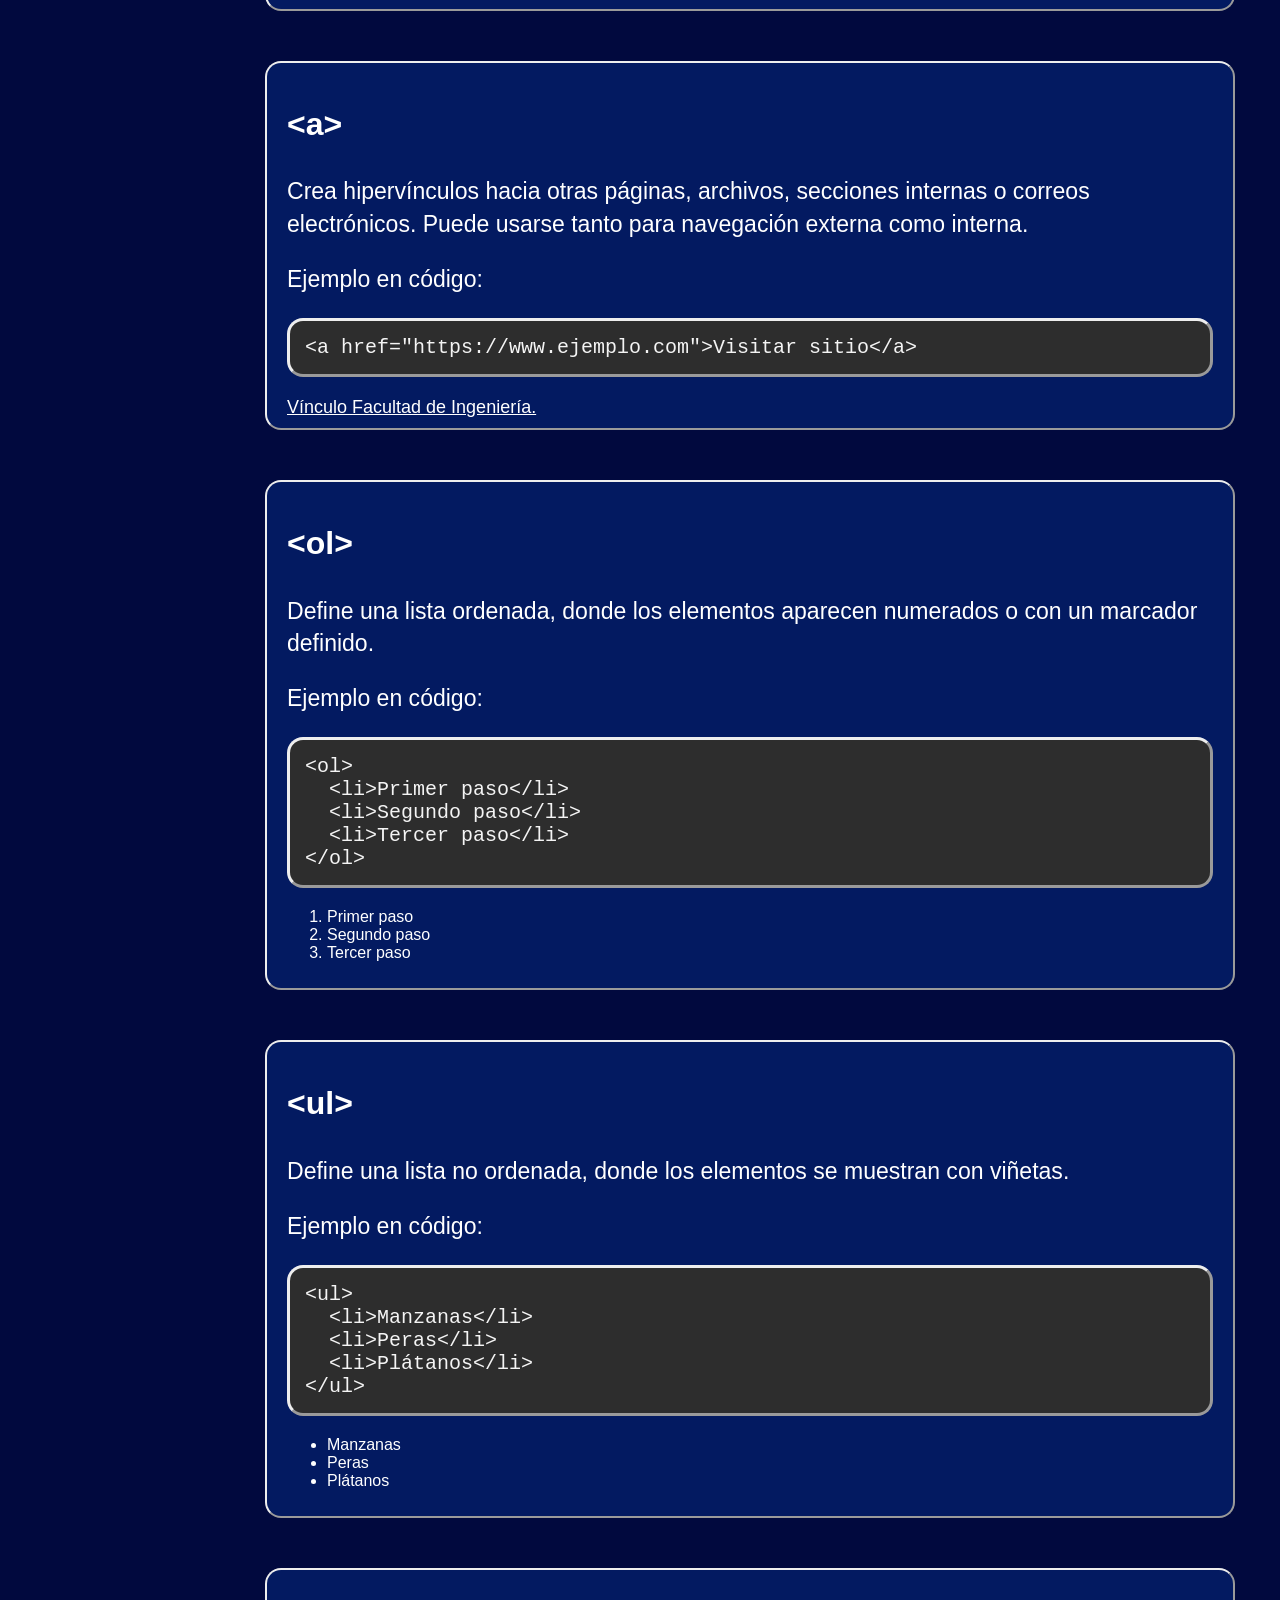
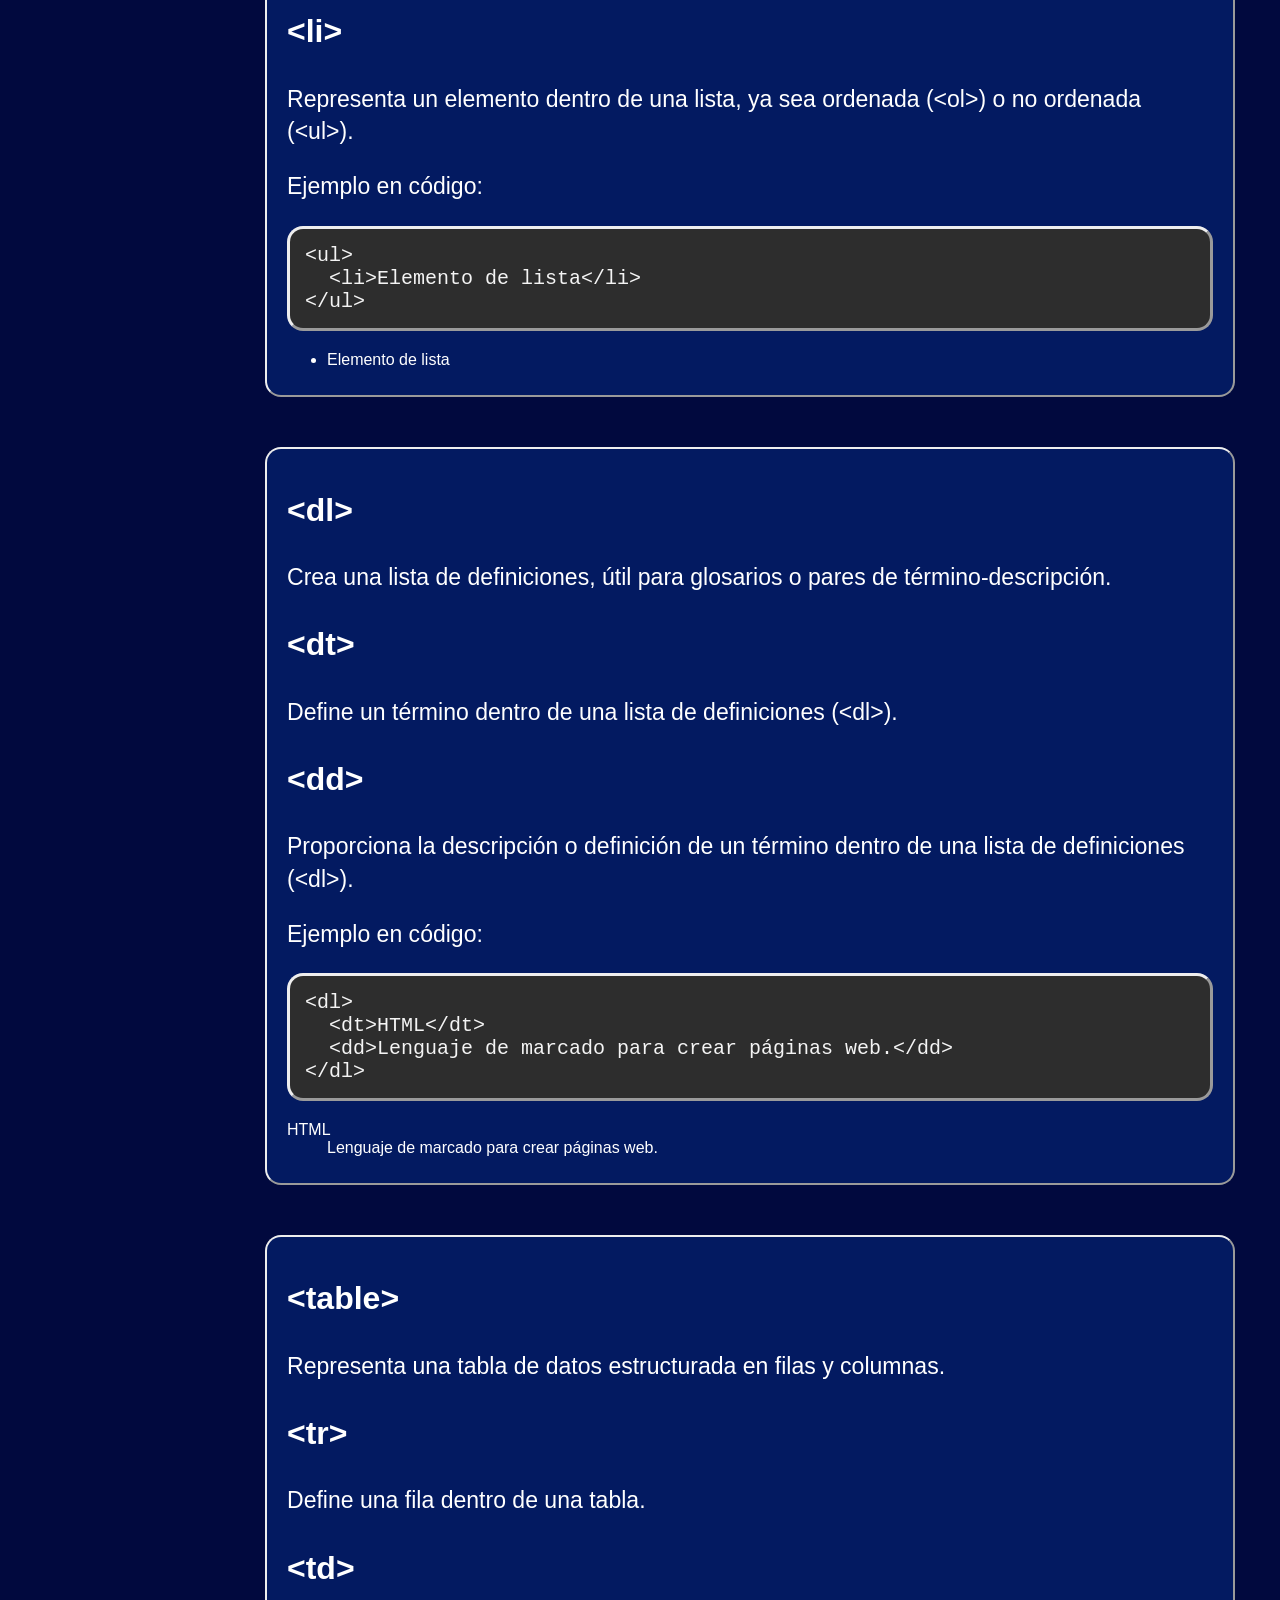
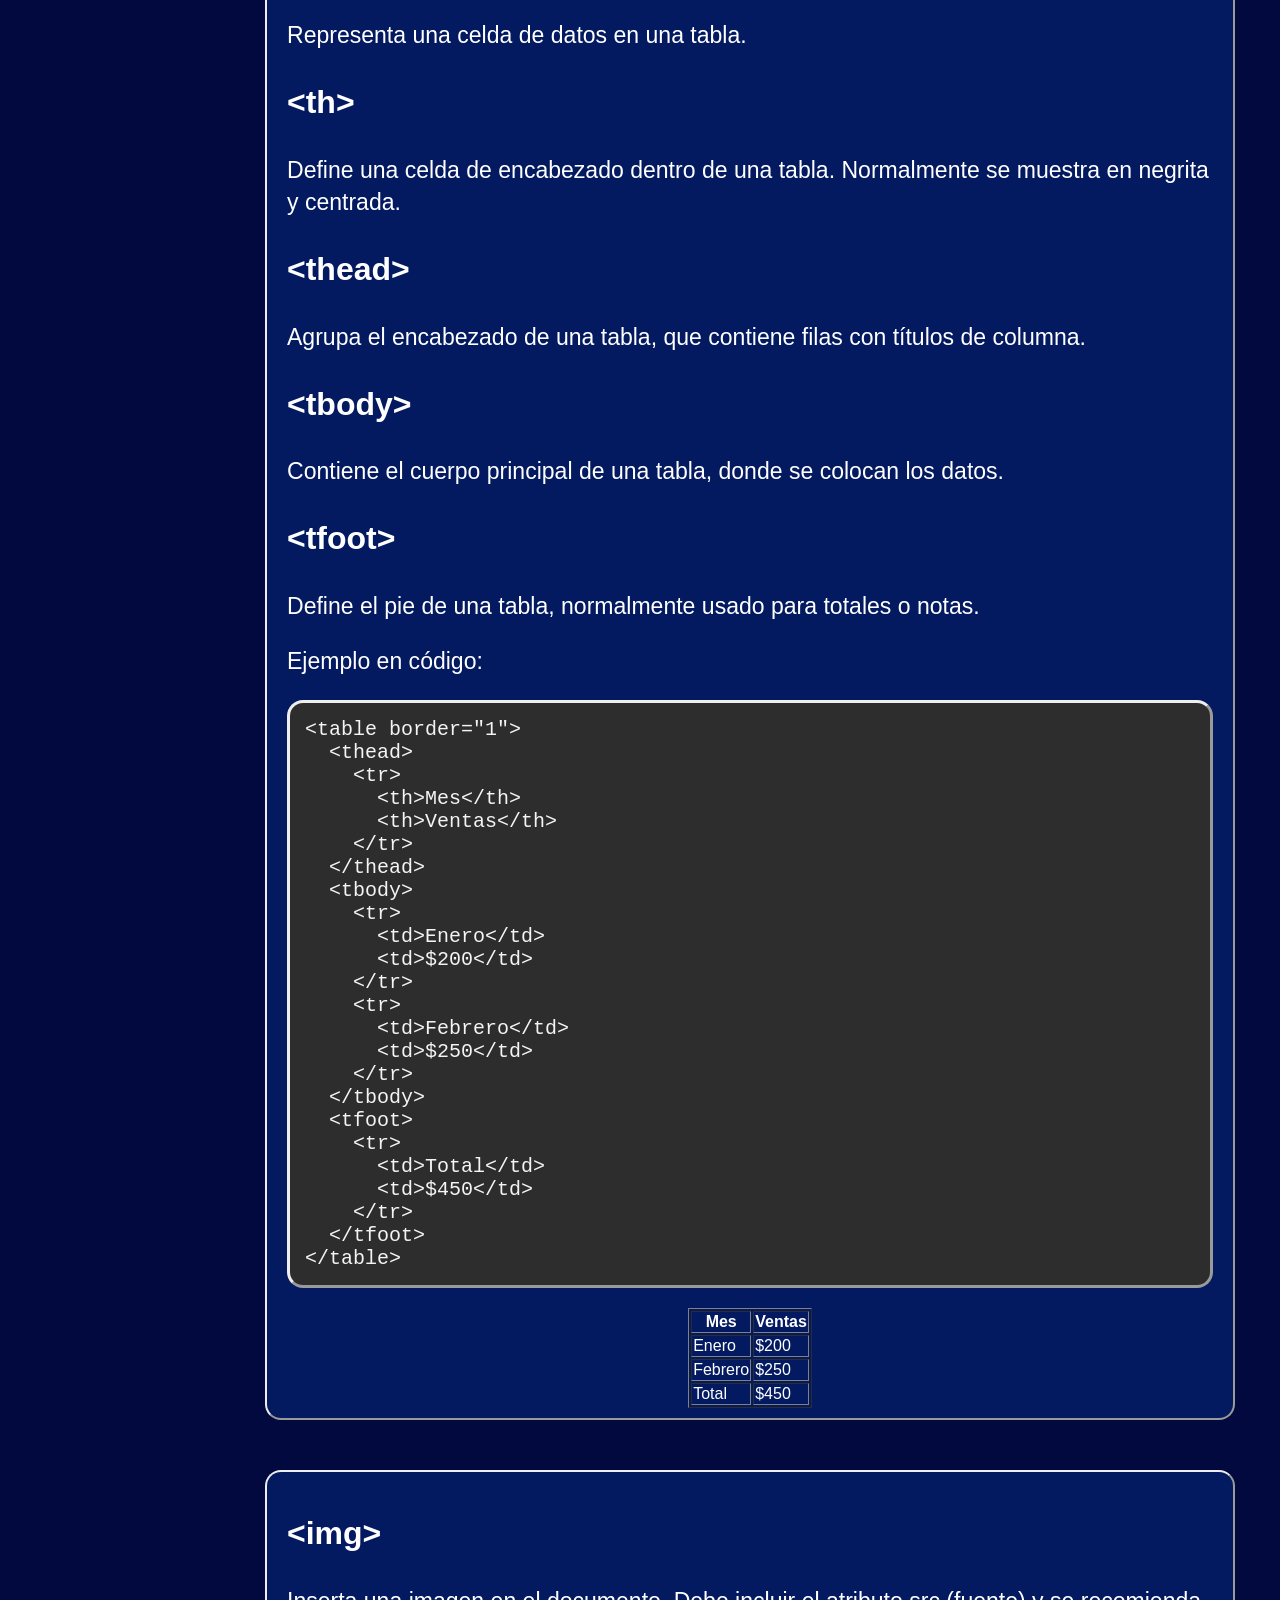
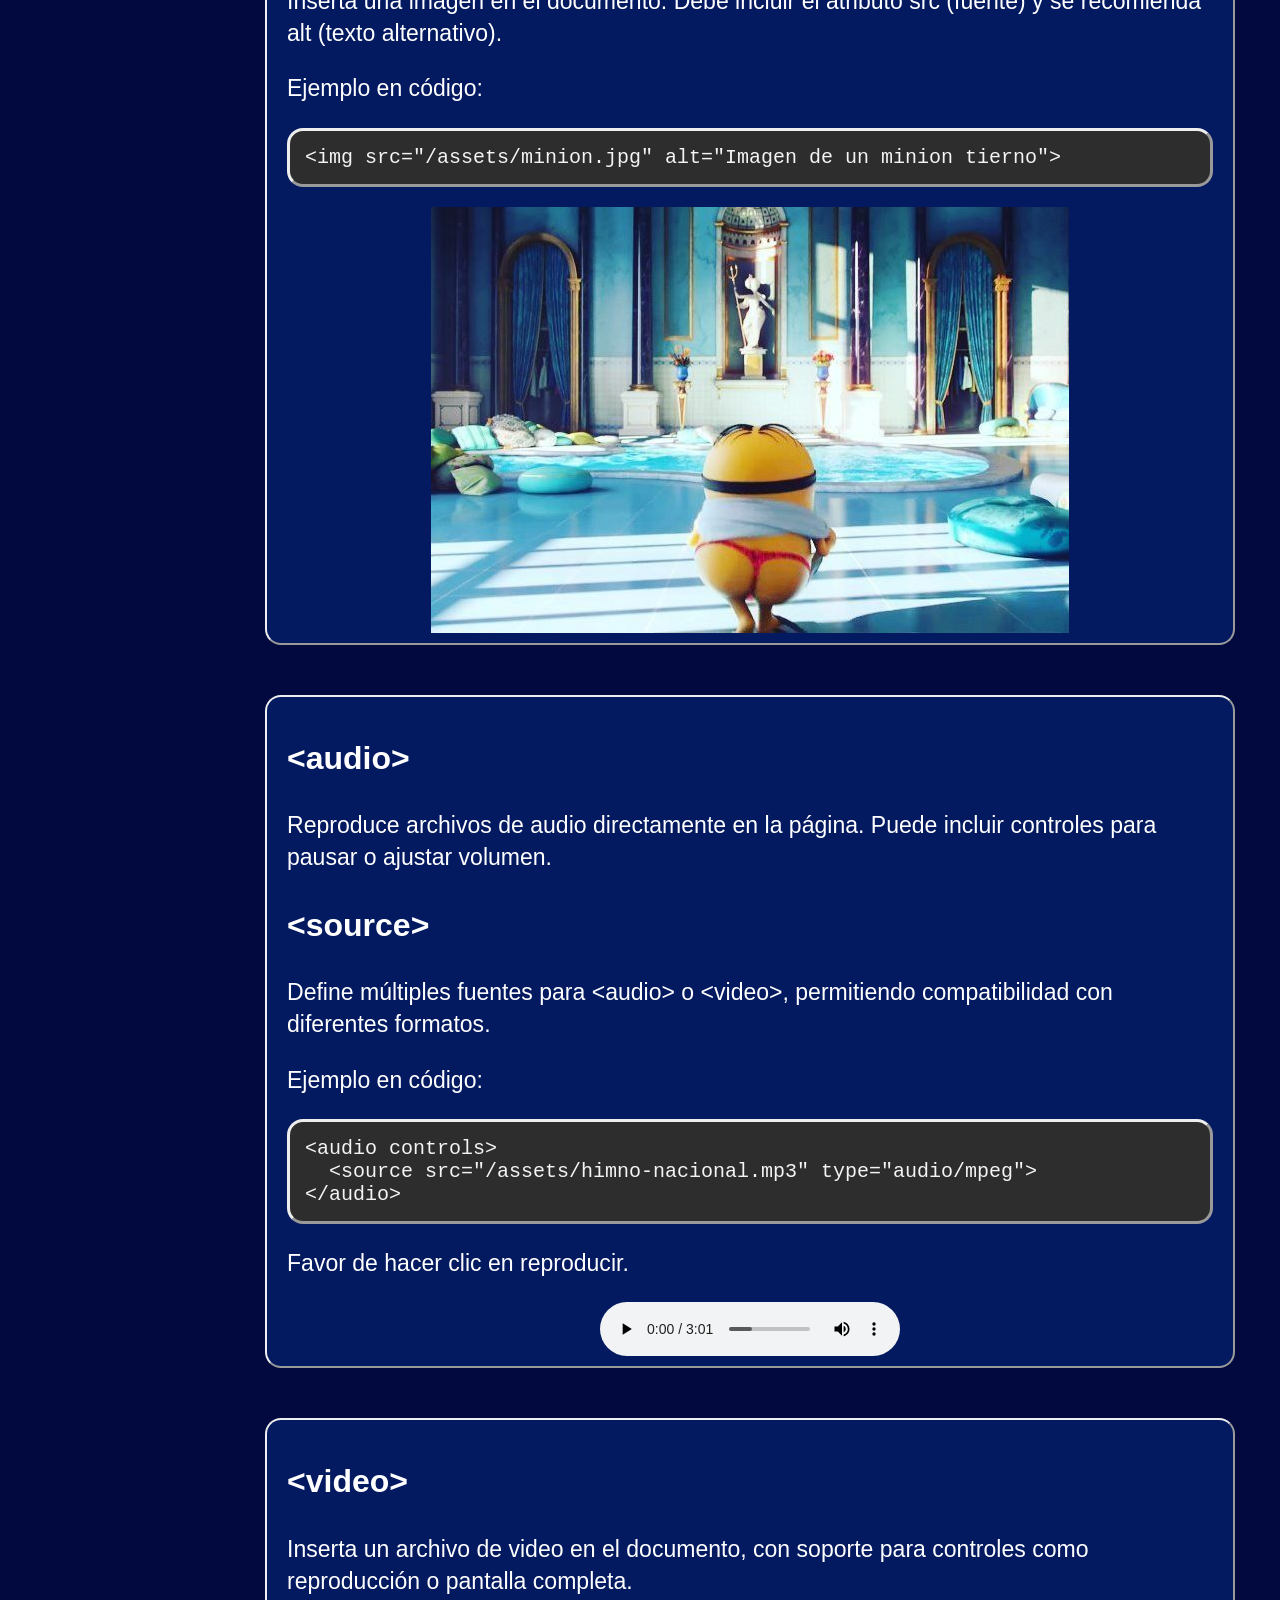
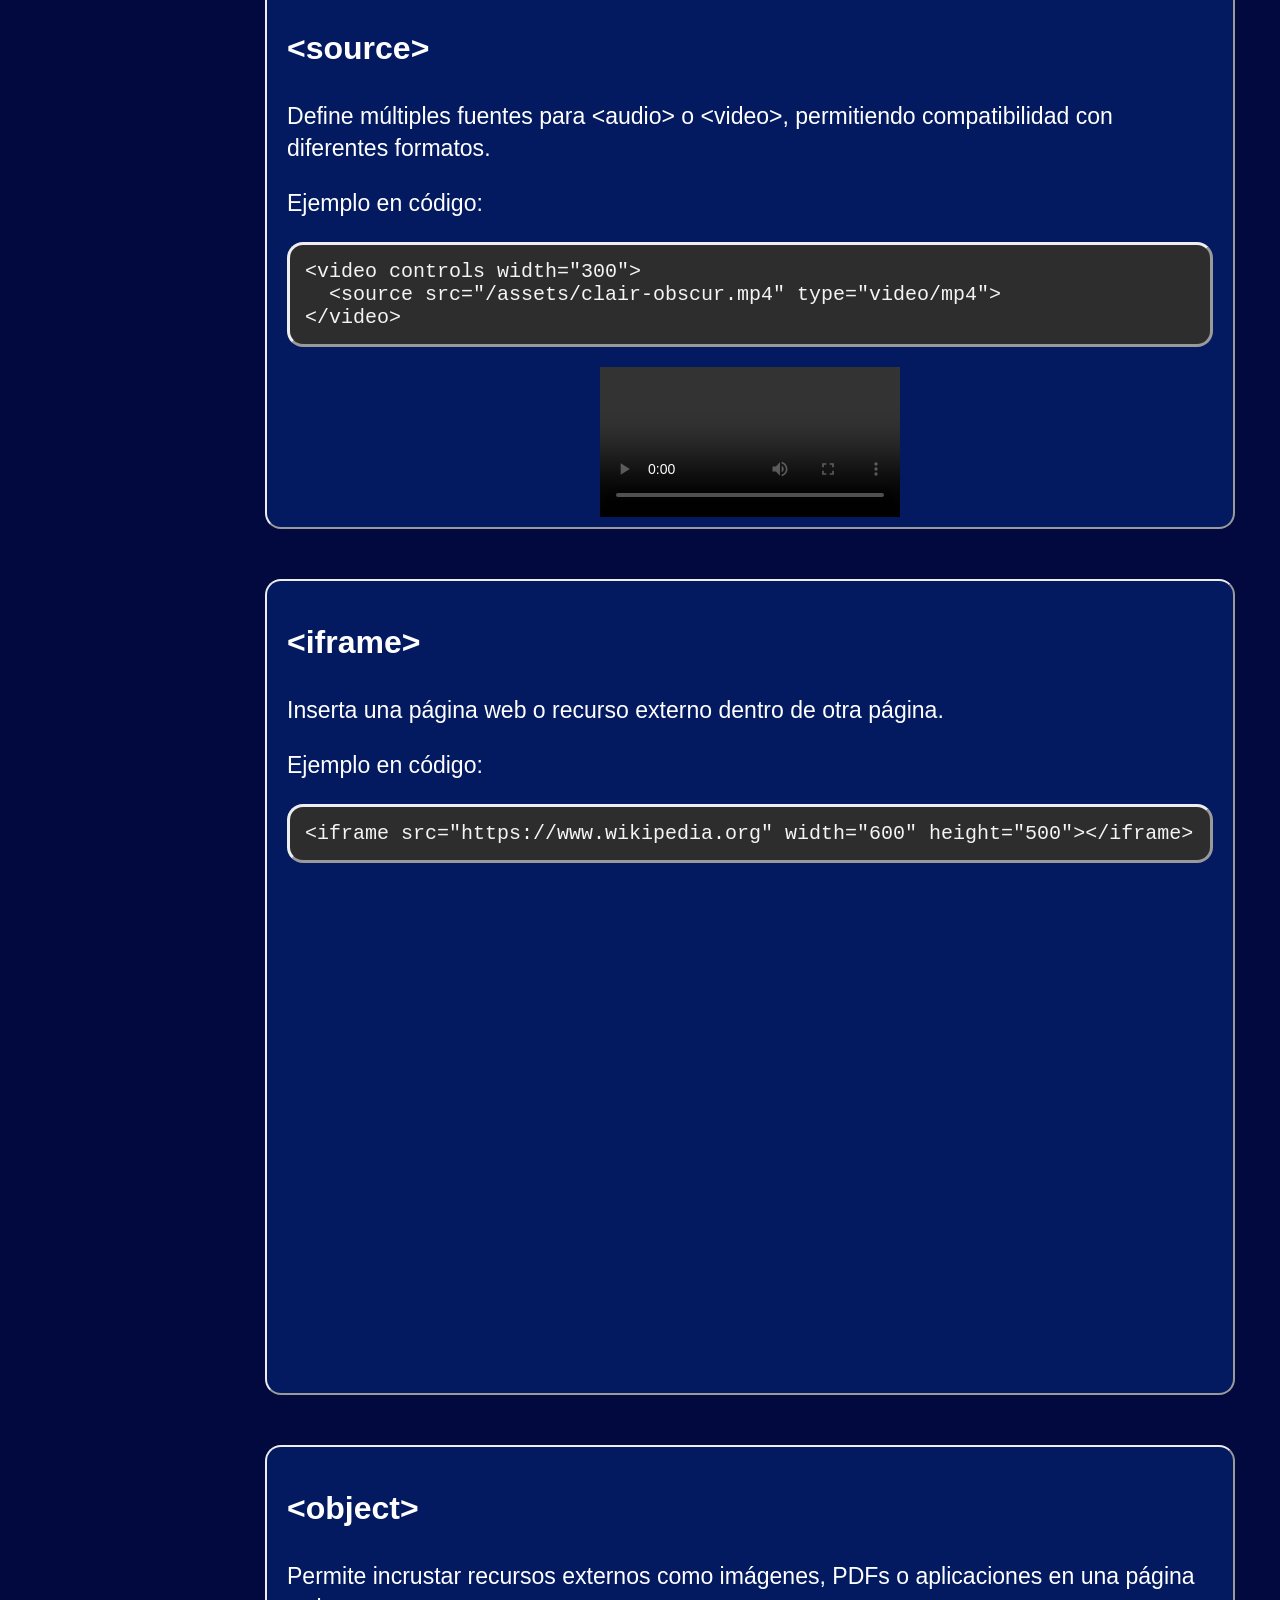
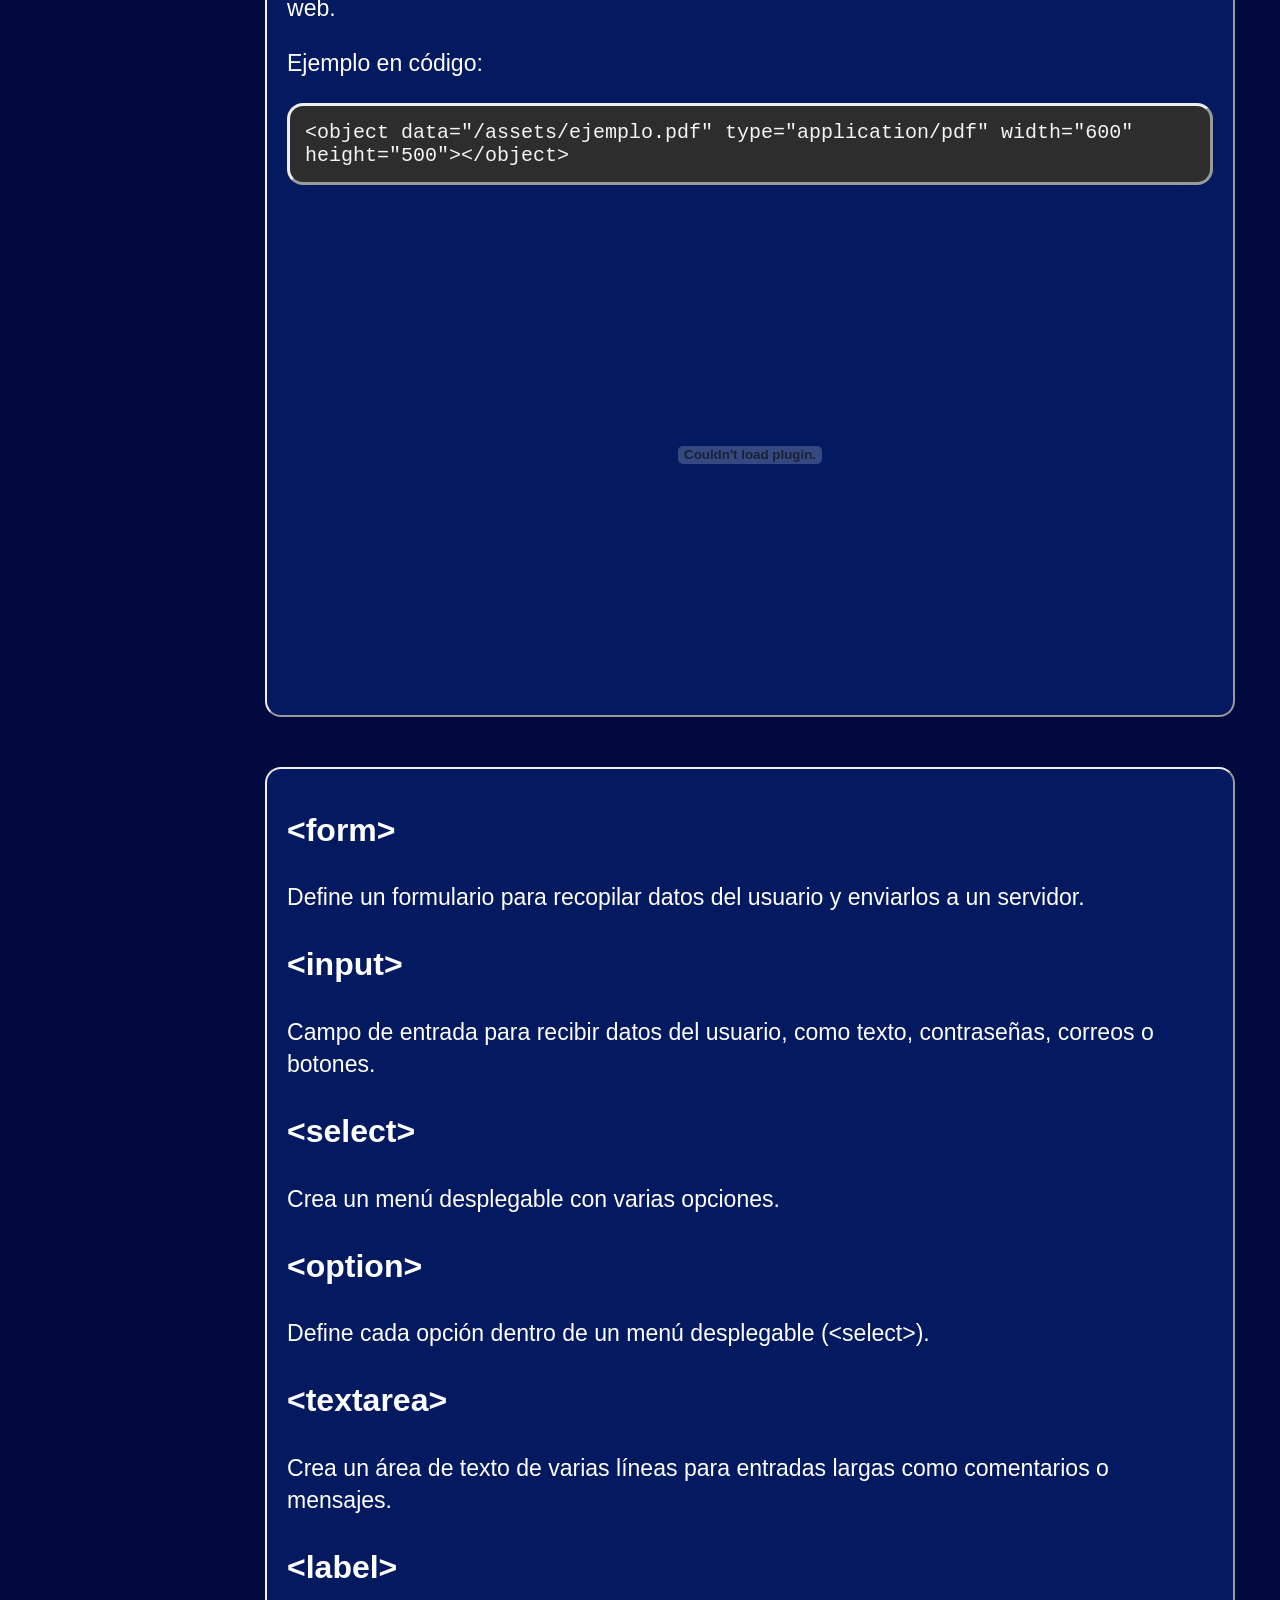
==== commit 38e57e21: "fix: :bug: Arreglé un error de tamaño en la sidebar, modificando el archivo main.css e index.html" ====
--- a/index.html
+++ b/index.html
@@ -4,11 +4,11 @@
     <meta charset="UTF-8">
     <meta name="viewport" content="width=device-width, initial-scale=1.0">
     <title>Cheat Sheet HTML</title>
-    <link rel="stylesheet" href="/assets/Styles/main.css">
+    <link rel="stylesheet" href="assets/Styles/main.css">
 </head>
 <body>
     <!--Barra lateral-->
-    <nav class="sidebar" aria-label="Índice de elementos">
+    <nav class="sidebar">
         <ul>
             <p>Elementos</p>
             <li><a href="#doctype-html">&lt;!DOCTYPE html&gt;</a></li>
@@ -42,7 +42,7 @@
     <main class="content" role="main">
         <!--Encabezado-->
         <header class="topbar">
-            <img src="/assets/logo-fdi.png" alt="Logo" class="logo">
+            <img src="assets/logo-fdi.png" alt="Logo Facultad de Ingeniería" class="logo">
             <div class="encabezado-texto">
                 <h1>
                 Glosario de HTML
@@ -260,7 +260,7 @@
             <p class="definicion">Ejemplo en código:</p>
             <p class="bloque-codigo">&lt;img src="/assets/minion.jpg" alt="Imagen de un minion tierno"&gt;</p>
             <div class="centrado">
-                <img src="/assets/minion.jpg" alt="Imagen de un minion tierno">
+                <img src="assets/minion.jpg" alt="Imagen de un minion tierno">
             </div>
         </div>
 
@@ -274,7 +274,7 @@
             <p class="definicion">Favor de hacer clic en reproducir.</p>
             <div class="centrado">
                 <audio controls>
-                    <source src="/assets/halo.mp3" type="audio/mpeg">
+                    <source src="assets/halo.mp3" type="audio/mpeg">
                     Tu navegador no soporta el elemento de audio.
                 </audio>
             </div>
@@ -289,7 +289,7 @@
             <p class="bloque-codigo">&lt;video controls width="300"&gt;<br>&nbsp;&nbsp;&lt;source src="/assets/clair-obscur.mp4" type="video/mp4"&gt;<br>&lt;/video&gt;</p>
             <div class="centrado">
                 <video controls>
-                    <source src="/assets/clair-obscur.mp4" type="video/mp4">
+                    <source src="assets/clair-obscur.mp4" type="video/mp4">
                     Tu navegador no soporta el elemento de audio.
                 </video>
             </div>
@@ -311,7 +311,7 @@
             <p class="definicion">Ejemplo en código:</p>
             <p class="bloque-codigo">&lt;object data="/assets/ejemplo.pdf" type="application/pdf" width="600" height="500"&gt;&lt;/object&gt;</p>
             <div class="centrado">
-                <object data="/assets/ejemplo.pdf" type="application/pdf" width="600" height="500"></object>
+                <object data="assets/ejemplo.pdf" type="application/pdf" width="600" height="500"></object>
             </div>
         </div>
 
--- a/assets/Styles/main.css
+++ b/assets/Styles/main.css
@@ -1,3 +1,7 @@
+* { 
+  box-sizing: border-box; 
+}
+
 body {
     font-family: Arial, Helvetica, sans-serif;
     background-color: #01093e;
@@ -20,14 +24,13 @@
 
 a {
     color: white;
-    text-decoration: none;
     font-size: 18px;
 }
 
 .sidebar {
-    width: 215px;
+    width: clamp(170px, 26vw, 200px);
     position: fixed;
-    top: 5%;
+    top: 4vw;
     left: 0;
     background-color: #031a61;
     color: white;
@@ -37,6 +40,28 @@
     border: 2px solid;
     border-radius: 16px;
     border-style: outset;
+    padding: 12px 10px;
+    max-height: 65vh;
+    overflow: auto;
+}
+
+.sidebar ul {
+    margin: 0;
+    padding: 0;
+}
+
+.sidebar p {
+    font-size: 18px;
+    margin: 6px 10px 10px;
+    font-weight: bold;
+}
+
+.sidebar li a {
+    color: white;
+    text-decoration: none;
+    display: block;
+    padding: 8px 10px;
+    border-radius: 10px;
 }
 
 .content {
